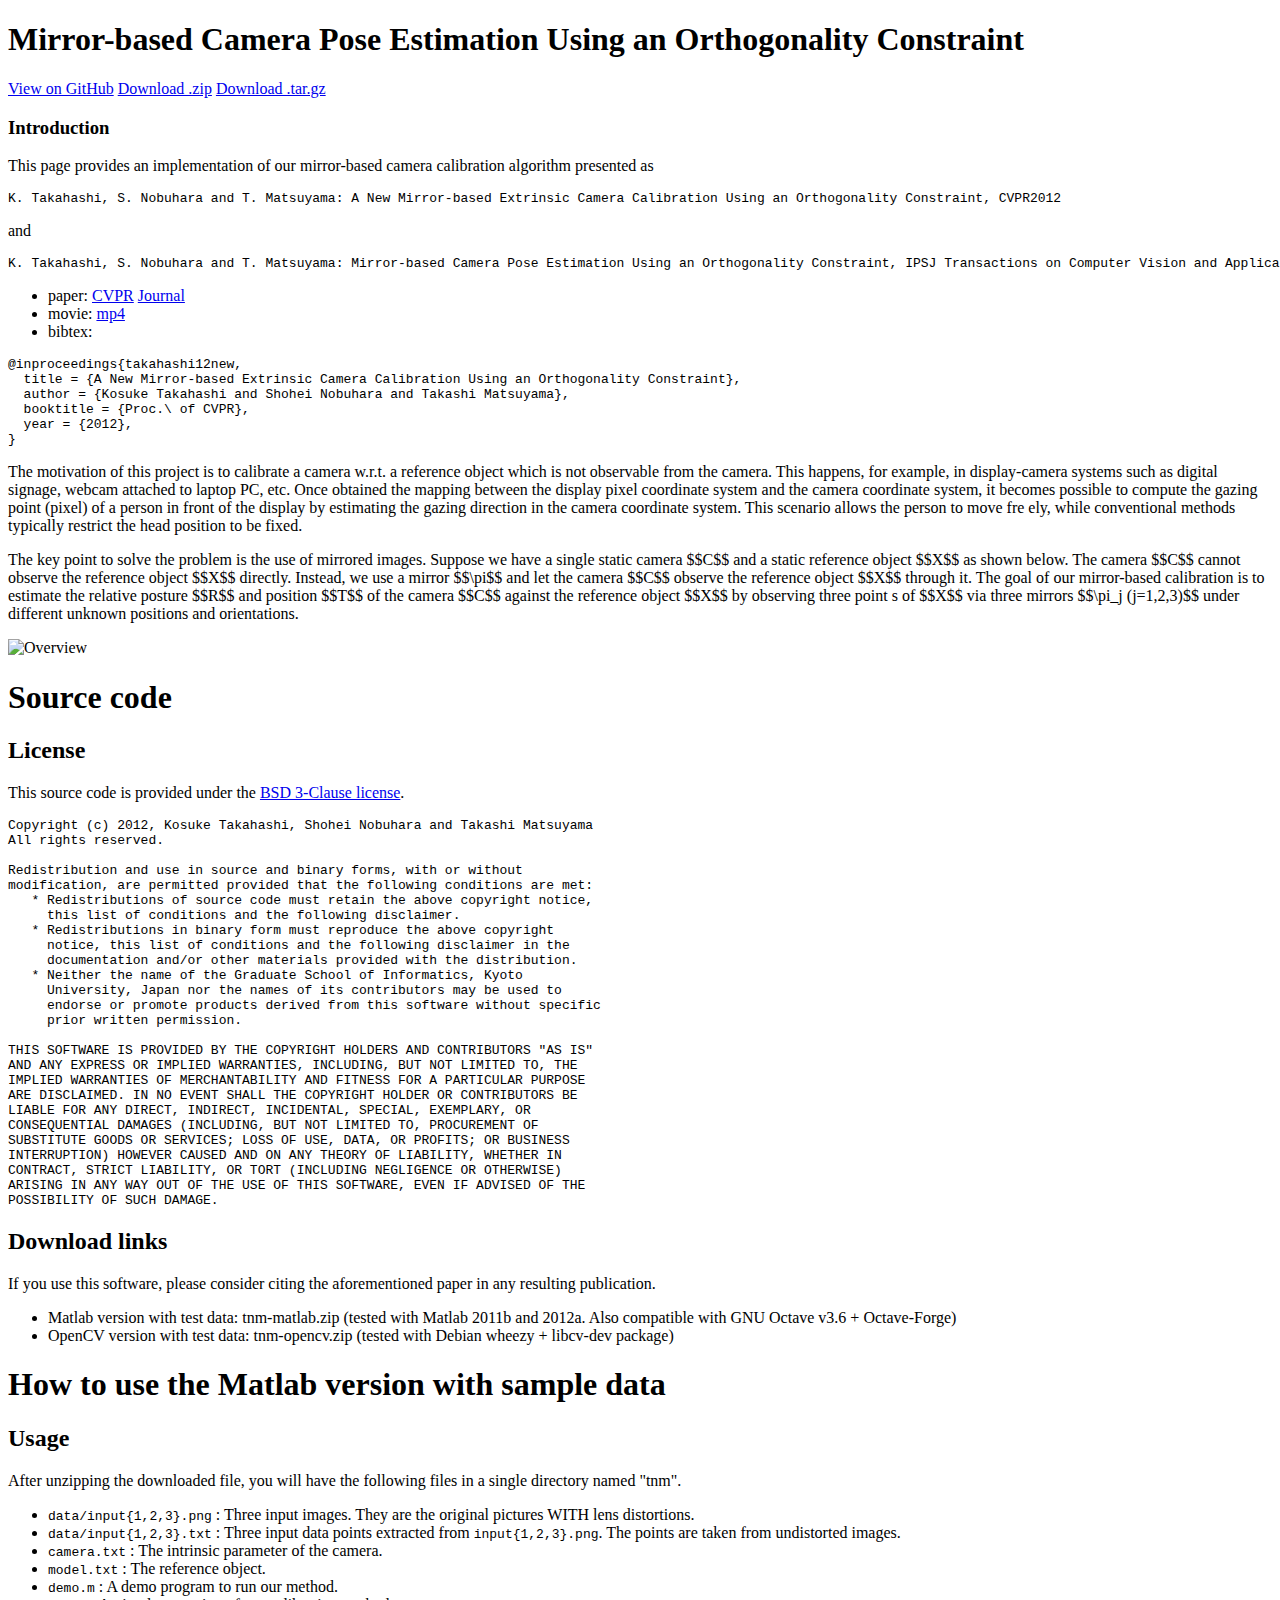
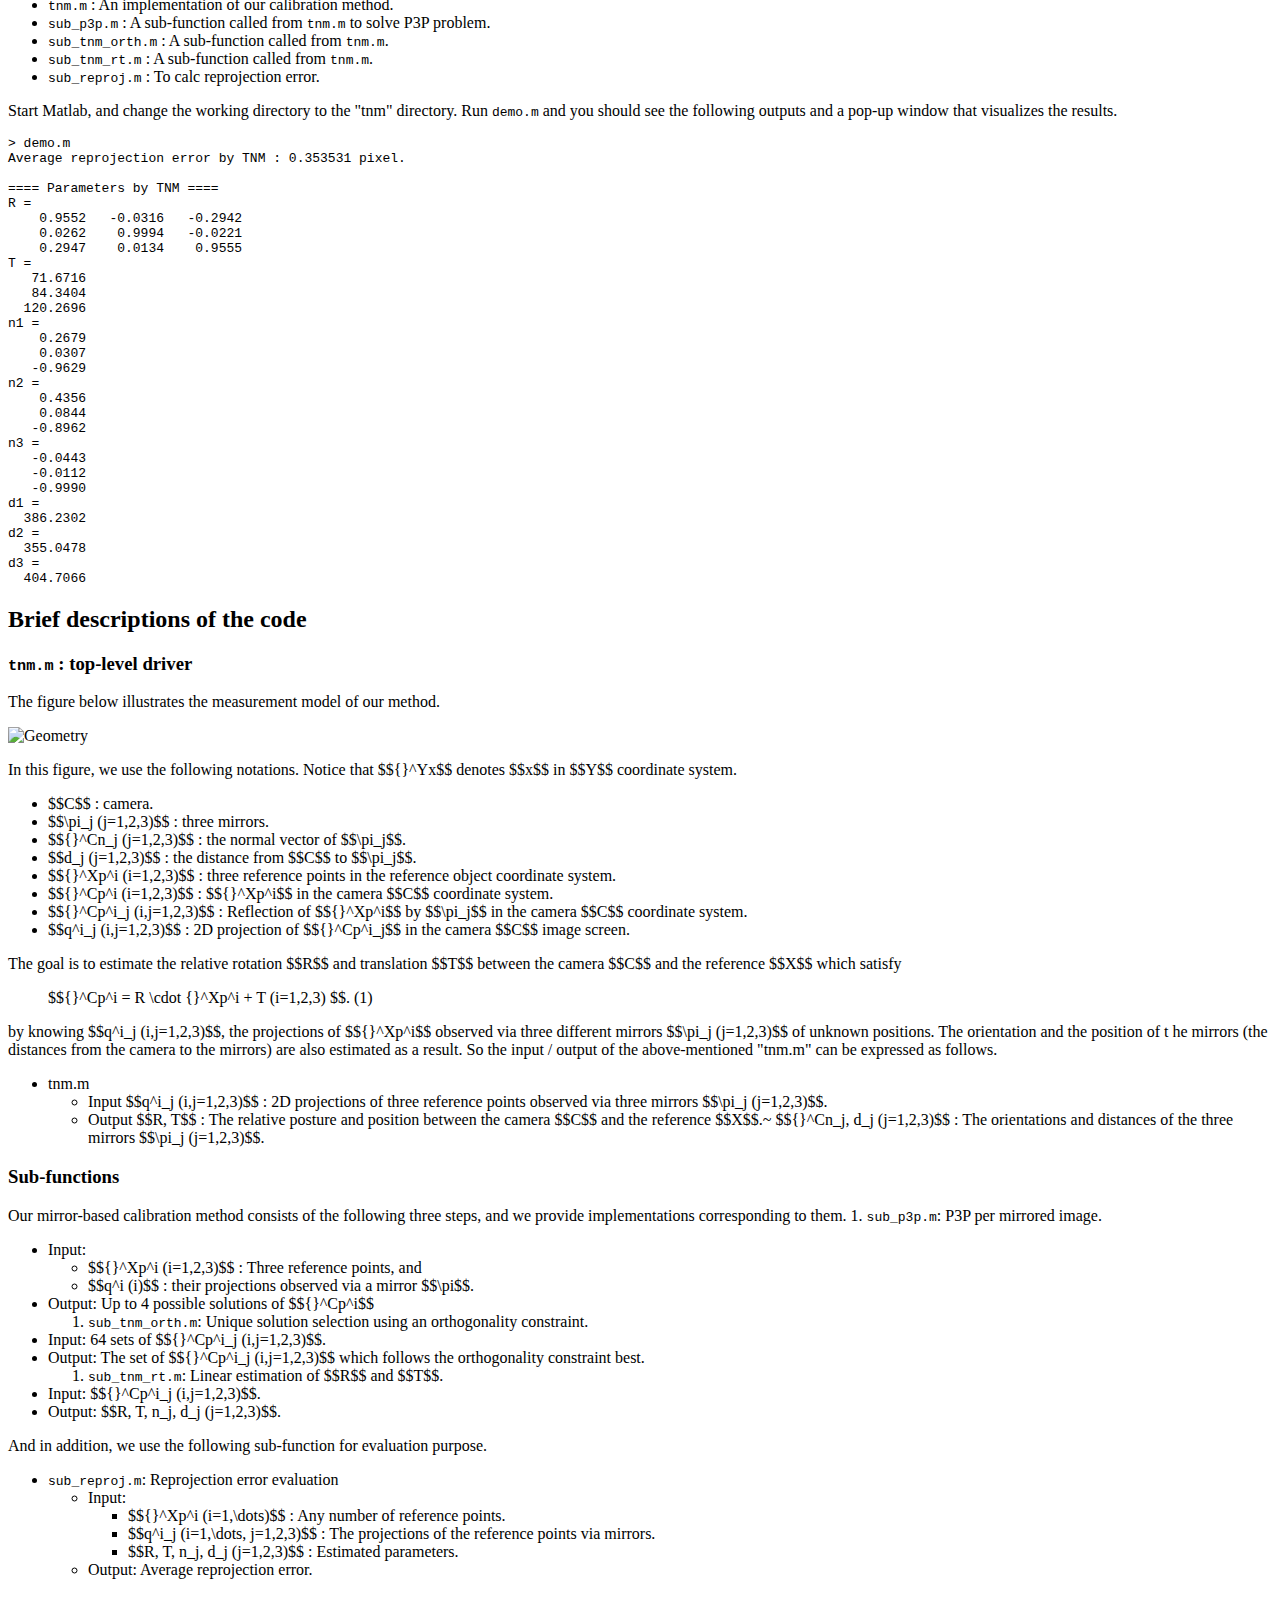
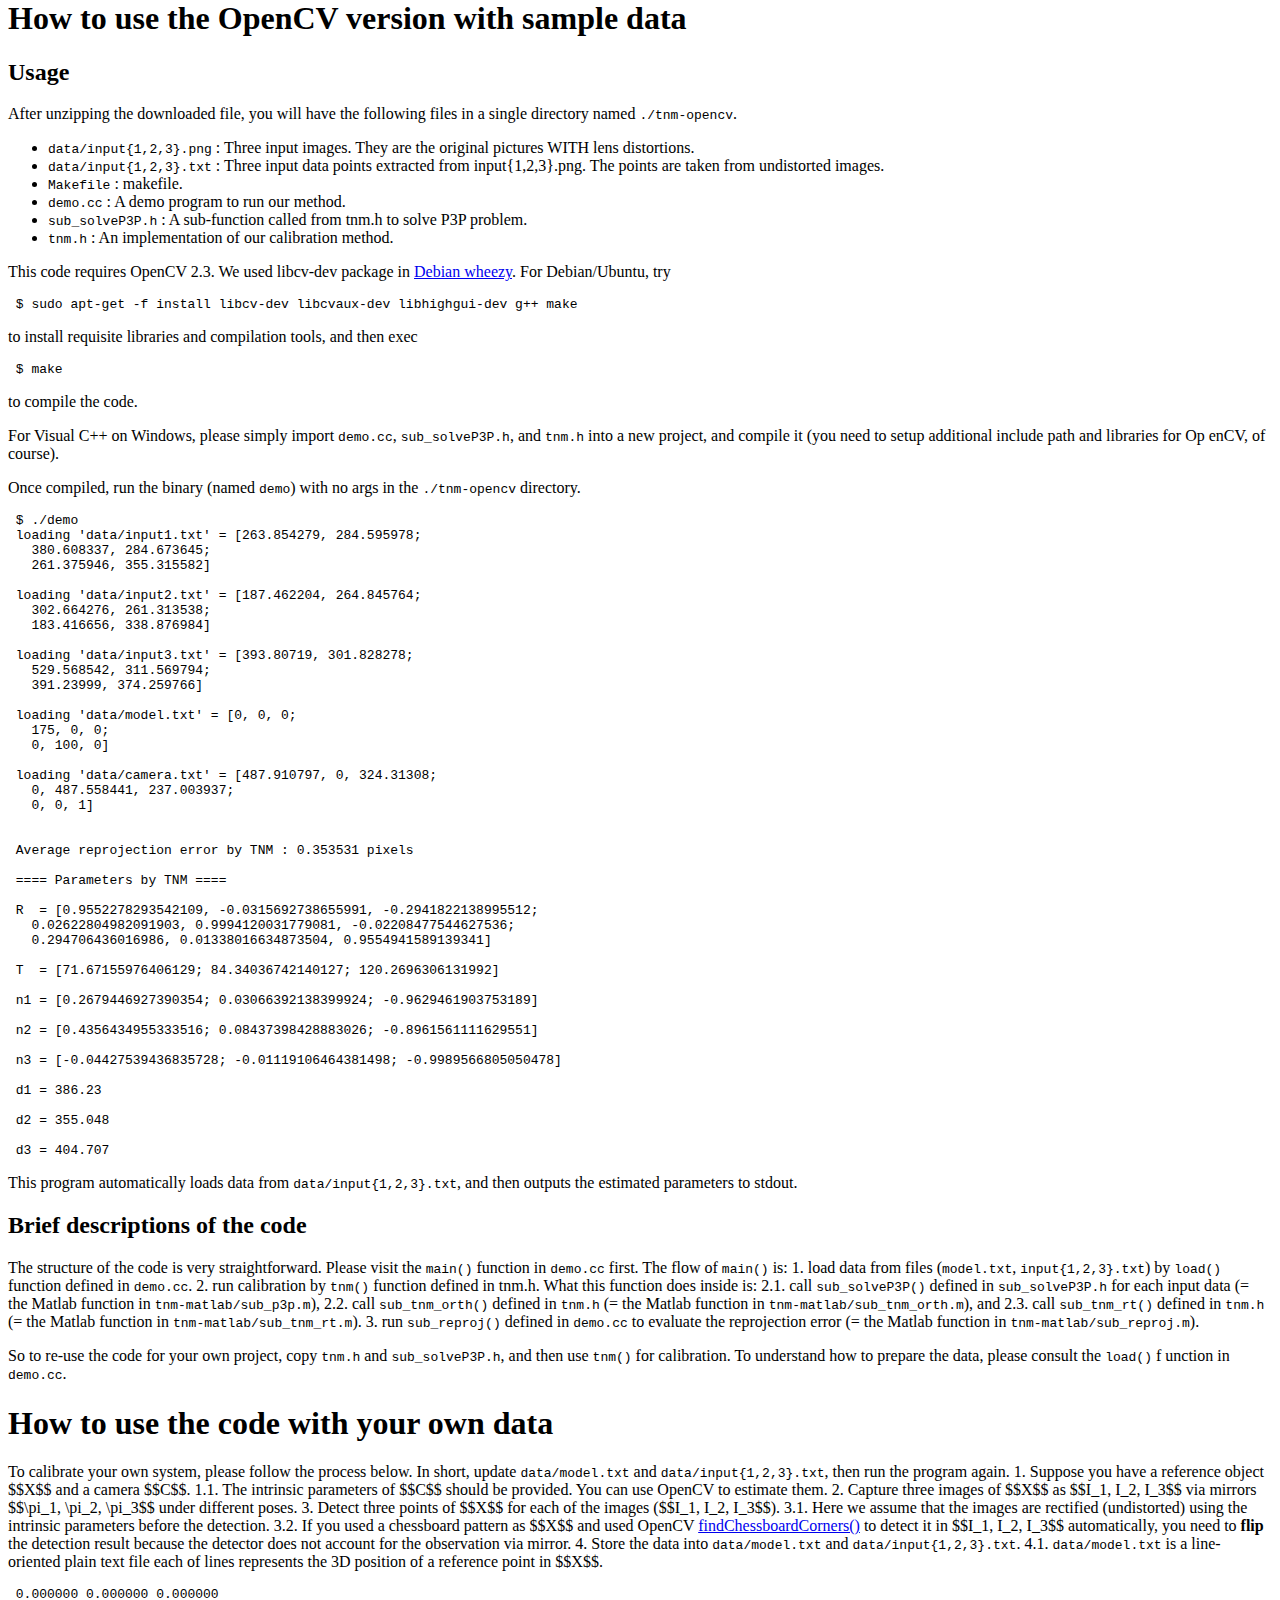
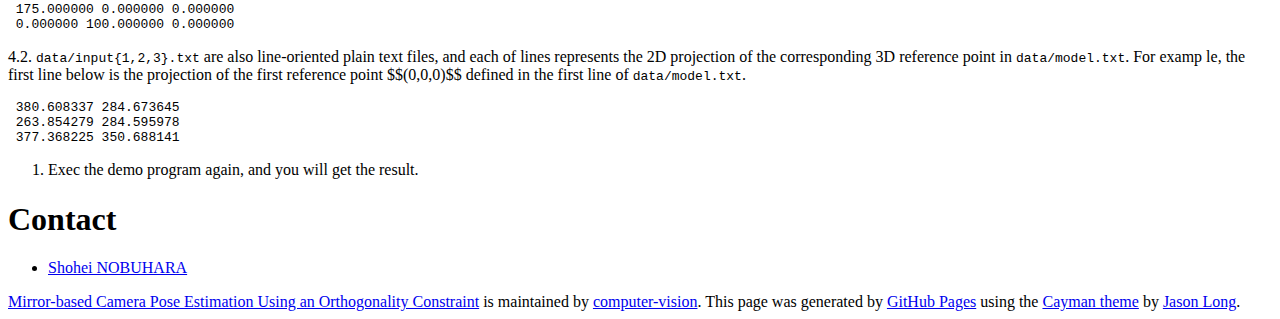
==== index.html @ dee712db "Create gh-pages branch via GitHub" ====
<!DOCTYPE html>
<html lang="en-us">
  <head>
    <meta charset="UTF-8">
    <title>Mirror-based Camera Pose Estimation Using an Orthogonality Constraint by computer-vision</title>
    <meta name="viewport" content="width=device-width, initial-scale=1">
    <link rel="stylesheet" type="text/css" href="stylesheets/normalize.css" media="screen">
    <link href='https://fonts.googleapis.com/css?family=Open+Sans:400,700' rel='stylesheet' type='text/css'>
    <link rel="stylesheet" type="text/css" href="stylesheets/stylesheet.css" media="screen">
    <link rel="stylesheet" type="text/css" href="stylesheets/github-light.css" media="screen">
  </head>
  <body>
    <section class="page-header">
      <h1 class="project-name">Mirror-based Camera Pose Estimation Using an Orthogonality Constraint</h1>
      <h2 class="project-tagline"></h2>
      <a href="https://github.com/computer-vision/takahashi2012cvpr" class="btn">View on GitHub</a>
      <a href="https://github.com/computer-vision/takahashi2012cvpr/zipball/master" class="btn">Download .zip</a>
      <a href="https://github.com/computer-vision/takahashi2012cvpr/tarball/master" class="btn">Download .tar.gz</a>
    </section>

    <section class="main-content">
      <h3>
<a id="introduction" class="anchor" href="#introduction" aria-hidden="true"><span aria-hidden="true" class="octicon octicon-link"></span></a>Introduction</h3>

<p>This page provides an implementation of our mirror-based camera calibration algorithm presented as</p>

<pre><code>K. Takahashi, S. Nobuhara and T. Matsuyama: A New Mirror-based Extrinsic Camera Calibration Using an Orthogonality Constraint, CVPR2012
</code></pre>

<p>and</p>

<pre><code>K. Takahashi, S. Nobuhara and T. Matsuyama: Mirror-based Camera Pose Estimation Using an Orthogonality Constraint, IPSJ Transactions on Computer Vision and Applications, Vol.8, pp.11--19, 2016
</code></pre>

<ul>
<li>paper: <a href="takahashi12new.pdf">CVPR</a> <a href="http://doi.org/10.2197/ipsjtcva.8.11">Journal</a>
</li>
<li>movie: <a href="takahashi12new.mp4">mp4</a>
</li>
<li>bibtex:</li>
</ul>

<pre><code>@inproceedings{takahashi12new,
  title = {A New Mirror-based Extrinsic Camera Calibration Using an Orthogonality Constraint},
  author = {Kosuke Takahashi and Shohei Nobuhara and Takashi Matsuyama},
  booktitle = {Proc.\ of CVPR},
  year = {2012},
}
</code></pre>

<p>The motivation of this project is to calibrate a camera w.r.t. a reference object which is not observable from the camera. This happens, for example, in display-camera systems such
as digital signage, webcam attached to laptop PC, etc. Once obtained the mapping between the display pixel coordinate system and the camera coordinate system, it becomes possible to
 compute the gazing point (pixel) of a person in front of the display by estimating the gazing direction in the camera coordinate system. This scenario allows the person to move fre
ely, while conventional methods typically restrict the head position to be fixed.</p>

<p>The key point to solve the problem is the use of mirrored images.
Suppose we have a single static camera $$C$$ and a static reference object $$X$$ as shown below.
The camera $$C$$ cannot observe the reference object $$X$$ directly.
Instead, we use a mirror $$\pi$$ and let the camera $$C$$ observe the reference object $$X$$ through it.
The goal of our mirror-based calibration is to estimate the relative posture $$R$$ and position $$T$$ of the camera $$C$$ against the reference object $$X$$ by observing three point
s of $$X$$ via three mirrors $$\pi_j (j=1,2,3)$$ under different unknown positions and orientations.</p>

<p><img src="overview.png" alt="Overview"></p>

<h1>
<a id="source-code" class="anchor" href="#source-code" aria-hidden="true"><span aria-hidden="true" class="octicon octicon-link"></span></a>Source code</h1>

<h2>
<a id="license" class="anchor" href="#license" aria-hidden="true"><span aria-hidden="true" class="octicon octicon-link"></span></a>License</h2>

<p>This source code is provided under the <a href="http://www.opensource.org/licenses/BSD-3-Clause">BSD 3-Clause license</a>.</p>

<pre><code>Copyright (c) 2012, Kosuke Takahashi, Shohei Nobuhara and Takashi Matsuyama
All rights reserved.

Redistribution and use in source and binary forms, with or without
modification, are permitted provided that the following conditions are met:
   * Redistributions of source code must retain the above copyright notice,
     this list of conditions and the following disclaimer.
   * Redistributions in binary form must reproduce the above copyright
     notice, this list of conditions and the following disclaimer in the
     documentation and/or other materials provided with the distribution.
   * Neither the name of the Graduate School of Informatics, Kyoto
     University, Japan nor the names of its contributors may be used to
     endorse or promote products derived from this software without specific
     prior written permission.

THIS SOFTWARE IS PROVIDED BY THE COPYRIGHT HOLDERS AND CONTRIBUTORS "AS IS"
AND ANY EXPRESS OR IMPLIED WARRANTIES, INCLUDING, BUT NOT LIMITED TO, THE
IMPLIED WARRANTIES OF MERCHANTABILITY AND FITNESS FOR A PARTICULAR PURPOSE
ARE DISCLAIMED. IN NO EVENT SHALL THE COPYRIGHT HOLDER OR CONTRIBUTORS BE
LIABLE FOR ANY DIRECT, INDIRECT, INCIDENTAL, SPECIAL, EXEMPLARY, OR
CONSEQUENTIAL DAMAGES (INCLUDING, BUT NOT LIMITED TO, PROCUREMENT OF
SUBSTITUTE GOODS OR SERVICES; LOSS OF USE, DATA, OR PROFITS; OR BUSINESS
INTERRUPTION) HOWEVER CAUSED AND ON ANY THEORY OF LIABILITY, WHETHER IN
CONTRACT, STRICT LIABILITY, OR TORT (INCLUDING NEGLIGENCE OR OTHERWISE)
ARISING IN ANY WAY OUT OF THE USE OF THIS SOFTWARE, EVEN IF ADVISED OF THE
POSSIBILITY OF SUCH DAMAGE.
</code></pre>

<h2>
<a id="download-links" class="anchor" href="#download-links" aria-hidden="true"><span aria-hidden="true" class="octicon octicon-link"></span></a>Download links</h2>

<p>If you use this software, please consider citing the aforementioned paper in any resulting publication.</p>

<ul>
<li>Matlab version with test data: tnm-matlab.zip (tested with Matlab 2011b and 2012a. Also compatible with GNU Octave v3.6 + Octave-Forge)</li>
<li>OpenCV version with test data: tnm-opencv.zip (tested with Debian wheezy + libcv-dev package)</li>
</ul>

<h1>
<a id="how-to-use-the-matlab-version-with-sample-data" class="anchor" href="#how-to-use-the-matlab-version-with-sample-data" aria-hidden="true"><span aria-hidden="true" class="octicon octicon-link"></span></a>How to use the Matlab version with sample data</h1>

<h2>
<a id="usage" class="anchor" href="#usage" aria-hidden="true"><span aria-hidden="true" class="octicon octicon-link"></span></a>Usage</h2>

<p>After unzipping the downloaded file, you will have the following files in a single directory named "tnm".</p>

<ul>
<li>
<code>data/input{1,2,3}.png</code> : Three input images. They are the original pictures WITH lens distortions.</li>
<li>
<code>data/input{1,2,3}.txt</code> : Three input data points extracted from <code>input{1,2,3}.png</code>. The points are taken from undistorted images.</li>
<li>
<code>camera.txt</code> : The intrinsic parameter of the camera.</li>
<li>
<code>model.txt</code> : The reference object.</li>
<li>
<code>demo.m</code> : A demo program to run our method.</li>
<li>
<code>tnm.m</code> : An implementation of our calibration method.</li>
<li>
<code>sub_p3p.m</code> : A sub-function called from <code>tnm.m</code> to solve P3P problem.</li>
<li>
<code>sub_tnm_orth.m</code> : A sub-function called from <code>tnm.m</code>.</li>
<li>
<code>sub_tnm_rt.m</code> : A sub-function called from <code>tnm.m</code>.</li>
<li>
<code>sub_reproj.m</code> : To calc reprojection error.</li>
</ul>

<p>Start Matlab, and change the working directory to the "tnm" directory. Run <code>demo.m</code> and you should see the following outputs and a pop-up window that visualizes the results.</p>

<pre><code>&gt; demo.m
Average reprojection error by TNM : 0.353531 pixel.

==== Parameters by TNM ====
R =
    0.9552   -0.0316   -0.2942
    0.0262    0.9994   -0.0221
    0.2947    0.0134    0.9555
T =
   71.6716
   84.3404
  120.2696
n1 =
    0.2679
    0.0307
   -0.9629
n2 =
    0.4356
    0.0844
   -0.8962
n3 =
   -0.0443
   -0.0112
   -0.9990
d1 =
  386.2302
d2 =
  355.0478
d3 =
  404.7066
</code></pre>

<h2>
<a id="brief-descriptions-of-the-code" class="anchor" href="#brief-descriptions-of-the-code" aria-hidden="true"><span aria-hidden="true" class="octicon octicon-link"></span></a>Brief descriptions of the code</h2>

<h3>
<a id="tnmm--top-level-driver" class="anchor" href="#tnmm--top-level-driver" aria-hidden="true"><span aria-hidden="true" class="octicon octicon-link"></span></a><code>tnm.m</code> : top-level driver</h3>

<p>The figure below illustrates the measurement model of our method.</p>

<p><img src="geometry.gif" alt="Geometry"></p>

<p>In this figure, we use the following notations. Notice that $${}^Yx$$ denotes $$x$$ in $$Y$$ coordinate system.</p>

<ul>
<li>$$C$$ : camera.</li>
<li>$$\pi_j (j=1,2,3)$$ : three mirrors.</li>
<li>$${}^Cn_j (j=1,2,3)$$ : the normal vector of $$\pi_j$$.</li>
<li>$$d_j (j=1,2,3)$$ : the distance from $$C$$ to $$\pi_j$$.</li>
<li>$${}^Xp^i (i=1,2,3)$$ : three reference points in the reference object coordinate system.</li>
<li>$${}^Cp^i (i=1,2,3)$$ : $${}^Xp^i$$ in the camera $$C$$ coordinate system.</li>
<li>$${}^Cp^i_j (i,j=1,2,3)$$ : Reflection of $${}^Xp^i$$ by $$\pi_j$$ in the camera $$C$$ coordinate system.</li>
<li>$$q^i_j (i,j=1,2,3)$$ : 2D projection of $${}^Cp^i_j$$ in the camera $$C$$ image screen.</li>
</ul>

<p>The goal is to estimate the relative rotation $$R$$ and translation $$T$$ between the camera $$C$$ and the reference $$X$$ which satisfy</p>

<blockquote>
<p>$${}^Cp^i = R \cdot {}^Xp^i + T (i=1,2,3) $$. (1)</p>
</blockquote>

<p>by knowing $$q^i_j (i,j=1,2,3)$$, the projections of $${}^Xp^i$$ observed via three different mirrors $$\pi_j (j=1,2,3)$$ of unknown positions. The orientation and the position of t
he mirrors (the distances from the camera to the mirrors) are also estimated as a result.
So the input / output of the above-mentioned "tnm.m" can be expressed as follows.</p>

<ul>
<li>tnm.m

<ul>
<li>Input $$q^i_j (i,j=1,2,3)$$ : 2D projections of three reference points observed via three mirrors $$\pi_j (j=1,2,3)$$.</li>
<li>Output $$R, T$$ : The relative posture and position between the camera $$C$$ and the reference $$X$$.~
$${}^Cn_j, d_j (j=1,2,3)$$ : The orientations and distances of the three mirrors $$\pi_j (j=1,2,3)$$.</li>
</ul>
</li>
</ul>

<h3>
<a id="sub-functions" class="anchor" href="#sub-functions" aria-hidden="true"><span aria-hidden="true" class="octicon octicon-link"></span></a>Sub-functions</h3>

<p>Our mirror-based calibration method consists of the following three steps, and we provide implementations corresponding to them.
1. <code>sub_p3p.m</code>: P3P per mirrored image.</p>

<ul>
<li>Input:

<ul>
<li>$${}^Xp^i (i=1,2,3)$$ : Three reference points, and</li>
<li>$$q^i (i)$$ : their projections observed via a mirror $$\pi$$.</li>
</ul>
</li>
<li>Output: Up to 4 possible solutions of $${}^Cp^i$$

<ol>
<li>
<code>sub_tnm_orth.m</code>: Unique solution selection using an orthogonality constraint.</li>
</ol>
</li>
<li>Input: 64 sets of $${}^Cp^i_j (i,j=1,2,3)$$.</li>
<li>Output: The set of $${}^Cp^i_j (i,j=1,2,3)$$ which follows the orthogonality constraint best.

<ol>
<li>
<code>sub_tnm_rt.m</code>: Linear estimation of $$R$$ and $$T$$.</li>
</ol>
</li>
<li>Input: $${}^Cp^i_j (i,j=1,2,3)$$.</li>
<li>Output: $$R, T, n_j, d_j (j=1,2,3)$$.</li>
</ul>

<p>And in addition, we use the following sub-function for evaluation purpose.</p>

<ul>
<li>
<code>sub_reproj.m</code>: Reprojection error evaluation

<ul>
<li>Input:

<ul>
<li>$${}^Xp^i (i=1,\dots)$$ : Any number of reference points.</li>
<li>$$q^i_j (i=1,\dots, j=1,2,3)$$ : The projections of the reference points via mirrors.</li>
<li>$$R, T, n_j, d_j (j=1,2,3)$$ : Estimated parameters.</li>
</ul>
</li>
<li>Output: Average reprojection error.</li>
</ul>
</li>
</ul>

<h1>
<a id="how-to-use-the-opencv-version-with-sample-data" class="anchor" href="#how-to-use-the-opencv-version-with-sample-data" aria-hidden="true"><span aria-hidden="true" class="octicon octicon-link"></span></a>How to use the OpenCV version with sample data</h1>

<h2>
<a id="usage-1" class="anchor" href="#usage-1" aria-hidden="true"><span aria-hidden="true" class="octicon octicon-link"></span></a>Usage</h2>

<p>After unzipping the downloaded file, you will have the following files in a single directory named <code>./tnm-opencv</code>.</p>

<ul>
<li>
<code>data/input{1,2,3}.png</code> : Three input images. They are the original pictures WITH lens distortions.</li>
<li>
<code>data/input{1,2,3}.txt</code> : Three input data points extracted from input{1,2,3}.png. The points are taken from undistorted images.</li>
<li>
<code>Makefile</code> : makefile.</li>
<li>
<code>demo.cc</code> : A demo program to run our method.</li>
<li>
<code>sub_solveP3P.h</code> : A sub-function called from tnm.h to solve P3P problem.</li>
<li>
<code>tnm.h</code> : An implementation of our calibration method.</li>
</ul>

<p>This code requires OpenCV 2.3. We used libcv-dev package in <a href="http://packages.debian.org/en/wheezy/libcv-dev">Debian wheezy</a>. For Debian/Ubuntu, try</p>

<pre><code> $ sudo apt-get -f install libcv-dev libcvaux-dev libhighgui-dev g++ make
</code></pre>

<p>to install requisite libraries and compilation tools, and then exec</p>

<pre><code> $ make
</code></pre>

<p>to compile the code.</p>

<p>For Visual C++ on Windows, please simply import <code>demo.cc</code>, <code>sub_solveP3P.h</code>, and <code>tnm.h</code> into a new project, and compile it (you need to setup additional include path and libraries for Op
enCV, of course).</p>

<p>Once compiled, run the binary (named <code>demo</code>) with no args in the <code>./tnm-opencv</code> directory.</p>

<pre><code> $ ./demo
 loading 'data/input1.txt' = [263.854279, 284.595978;
   380.608337, 284.673645;
   261.375946, 355.315582]

 loading 'data/input2.txt' = [187.462204, 264.845764;
   302.664276, 261.313538;
   183.416656, 338.876984]

 loading 'data/input3.txt' = [393.80719, 301.828278;
   529.568542, 311.569794;
   391.23999, 374.259766]

 loading 'data/model.txt' = [0, 0, 0;
   175, 0, 0;
   0, 100, 0]

 loading 'data/camera.txt' = [487.910797, 0, 324.31308;
   0, 487.558441, 237.003937;
   0, 0, 1]


 Average reprojection error by TNM : 0.353531 pixels

 ==== Parameters by TNM ====

 R  = [0.9552278293542109, -0.0315692738655991, -0.2941822138995512;
   0.02622804982091903, 0.9994120031779081, -0.02208477544627536;
   0.294706436016986, 0.01338016634873504, 0.9554941589139341]

 T  = [71.67155976406129; 84.34036742140127; 120.2696306131992]

 n1 = [0.2679446927390354; 0.03066392138399924; -0.9629461903753189]

 n2 = [0.4356434955333516; 0.08437398428883026; -0.8961561111629551]

 n3 = [-0.04427539436835728; -0.01119106464381498; -0.9989566805050478]

 d1 = 386.23

 d2 = 355.048

 d3 = 404.707
</code></pre>

<p>This program automatically loads data from <code>data/input{1,2,3}.txt</code>, and then outputs the estimated parameters to stdout.</p>

<h2>
<a id="brief-descriptions-of-the-code-1" class="anchor" href="#brief-descriptions-of-the-code-1" aria-hidden="true"><span aria-hidden="true" class="octicon octicon-link"></span></a>Brief descriptions of the code</h2>

<p>The structure of the code is very straightforward. Please visit the <code>main()</code> function in <code>demo.cc</code> first. The flow of <code>main()</code> is:
1. load data from files (<code>model.txt</code>, <code>input{1,2,3}.txt</code>) by <code>load()</code> function defined in <code>demo.cc</code>.
2. run calibration by <code>tnm()</code> function defined in tnm.h. What this function does inside is:
2.1. call <code>sub_solveP3P()</code> defined in <code>sub_solveP3P.h</code> for each input data (= the Matlab function in <code>tnm-matlab/sub_p3p.m</code>),
2.2. call <code>sub_tnm_orth()</code> defined in <code>tnm.h</code> (= the Matlab function in <code>tnm-matlab/sub_tnm_orth.m</code>), and
2.3. call <code>sub_tnm_rt()</code> defined in <code>tnm.h</code> (= the Matlab function in <code>tnm-matlab/sub_tnm_rt.m</code>).
3. run <code>sub_reproj()</code> defined in <code>demo.cc</code> to evaluate the reprojection error (= the Matlab function in <code>tnm-matlab/sub_reproj.m</code>).</p>

<p>So to re-use the code for your own project, copy <code>tnm.h</code> and <code>sub_solveP3P.h</code>, and then use <code>tnm()</code> for calibration. To understand how to prepare the data, please consult the <code>load()</code> f
unction in <code>demo.cc</code>.</p>

<h1>
<a id="how-to-use-the-code-with-your-own-data" class="anchor" href="#how-to-use-the-code-with-your-own-data" aria-hidden="true"><span aria-hidden="true" class="octicon octicon-link"></span></a>How to use the code with your own data</h1>

<p>To calibrate your own system, please follow the process below. In short, update <code>data/model.txt</code> and <code>data/input{1,2,3}.txt</code>, then run the program again.
1. Suppose you have a reference object $$X$$ and a camera $$C$$.
1.1. The intrinsic parameters of $$C$$ should be provided. You can use OpenCV to estimate them.
2. Capture three images of $$X$$ as $$I_1, I_2, I_3$$ via mirrors $$\pi_1, \pi_2, \pi_3$$ under different poses.
3. Detect three points of $$X$$ for each of the images ($$I_1, I_2, I_3$$).
3.1. Here we assume that the images are rectified (undistorted) using the intrinsic parameters before the detection.
3.2. If you used a chessboard pattern as $$X$$ and used OpenCV <a href="http://docs.opencv.org/modules/calib3d/doc/camera_calibration_and_3d_reconstruction.html#findch%0Aessboardcorners">findChessboardCorners()</a> to detect it in $$I_1, I_2, I_3$$ automatically, you need to <strong>flip</strong> the detection result because the detector does not account for the observation via mirror.
4. Store the data into <code>data/model.txt</code> and <code>data/input{1,2,3}.txt</code>.
4.1. <code>data/model.txt</code> is a line-oriented plain text file each of lines represents the 3D position of a reference point in $$X$$.</p>

<pre><code> 0.000000 0.000000 0.000000
 175.000000 0.000000 0.000000
 0.000000 100.000000 0.000000
</code></pre>

<p>4.2. <code>data/input{1,2,3}.txt</code> are also line-oriented plain text files, and each of lines represents the 2D projection of the corresponding 3D reference point in <code>data/model.txt</code>. For examp
le, the first line below is the projection of the first reference point $$(0,0,0)$$ defined in the first line of <code>data/model.txt</code>.</p>

<pre><code> 380.608337 284.673645
 263.854279 284.595978
 377.368225 350.688141
</code></pre>

<ol>
<li>Exec the demo program again, and you will get the result.</li>
</ol>

<h1>
<a id="contact" class="anchor" href="#contact" aria-hidden="true"><span aria-hidden="true" class="octicon octicon-link"></span></a>Contact</h1>

<ul>
<li><a href="http://vision.kuee.kyoto-u.ac.jp/%7Enob/">Shohei NOBUHARA</a></li>
</ul>

      <footer class="site-footer">
        <span class="site-footer-owner"><a href="https://github.com/computer-vision/takahashi2012cvpr">Mirror-based Camera Pose Estimation Using an Orthogonality Constraint</a> is maintained by <a href="https://github.com/computer-vision">computer-vision</a>.</span>

        <span class="site-footer-credits">This page was generated by <a href="https://pages.github.com">GitHub Pages</a> using the <a href="https://github.com/jasonlong/cayman-theme">Cayman theme</a> by <a href="https://twitter.com/jasonlong">Jason Long</a>.</span>
      </footer>

    </section>

  
  </body>
</html>
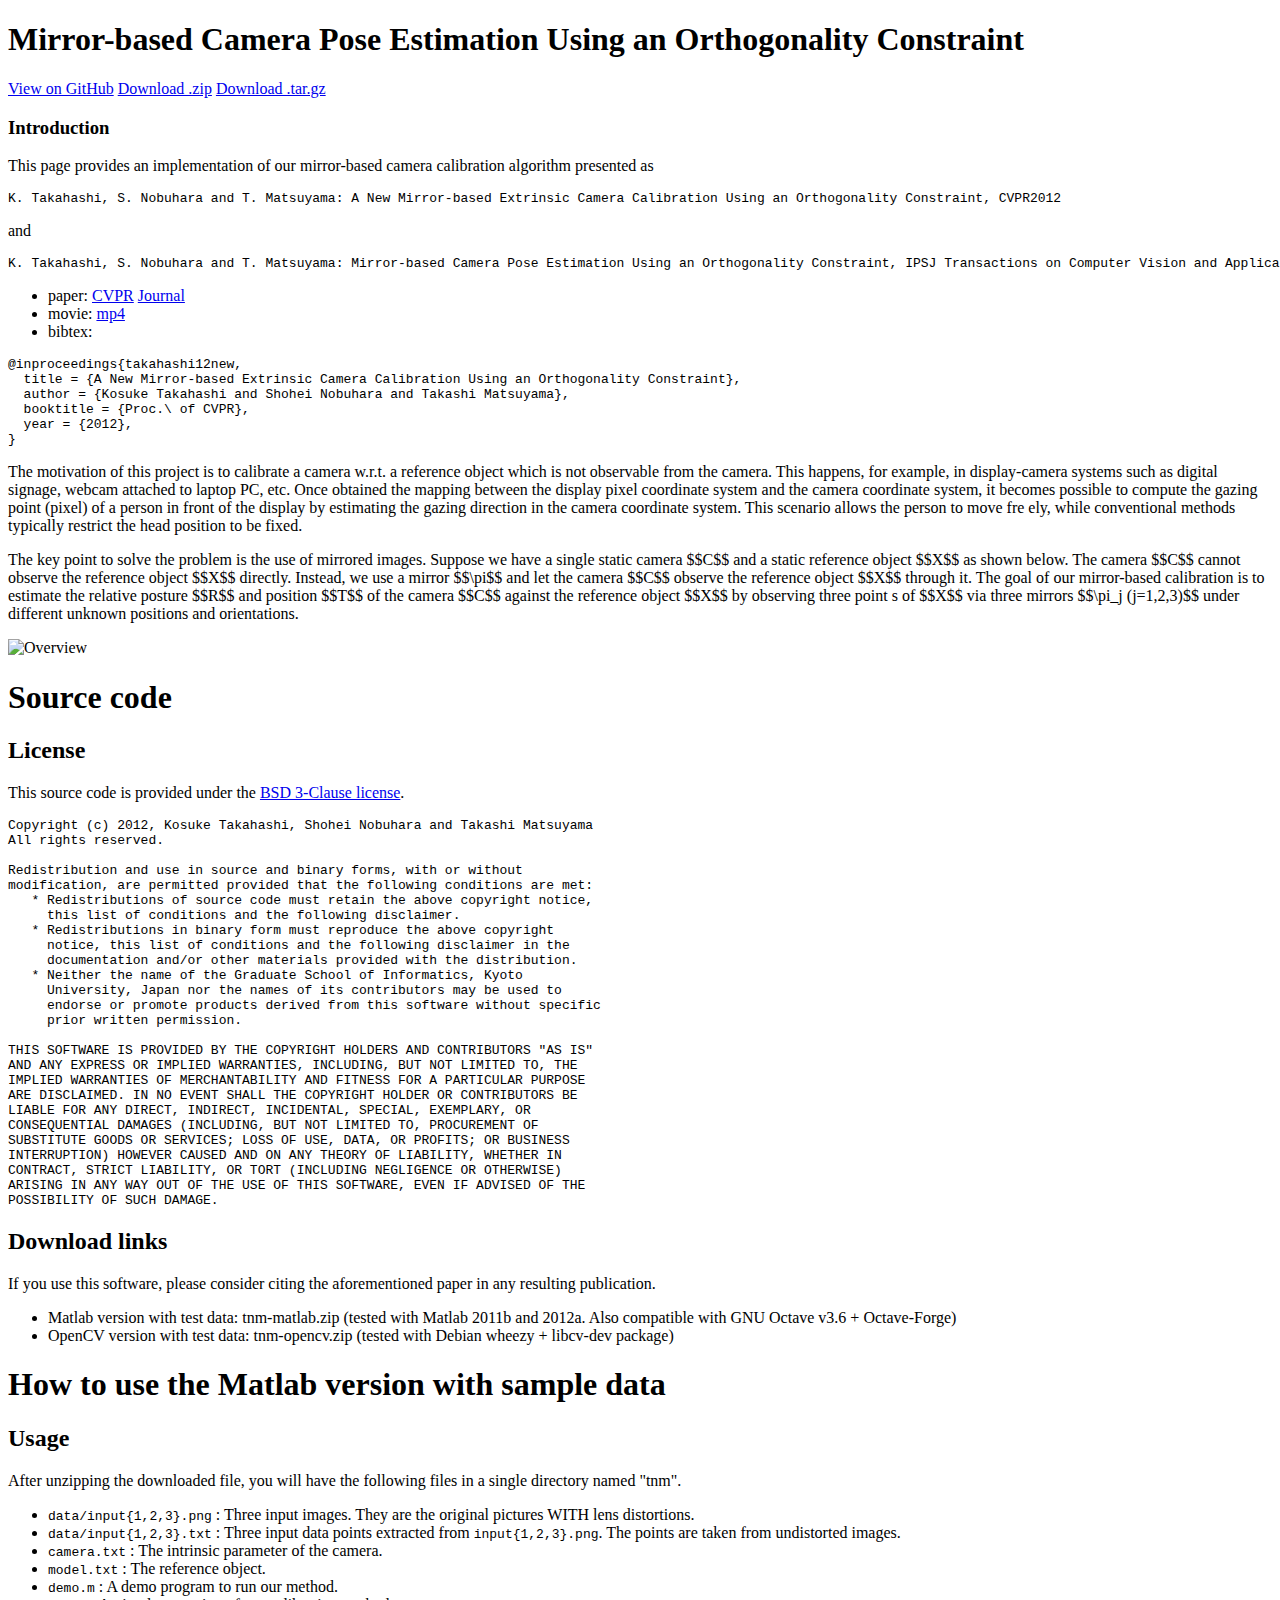
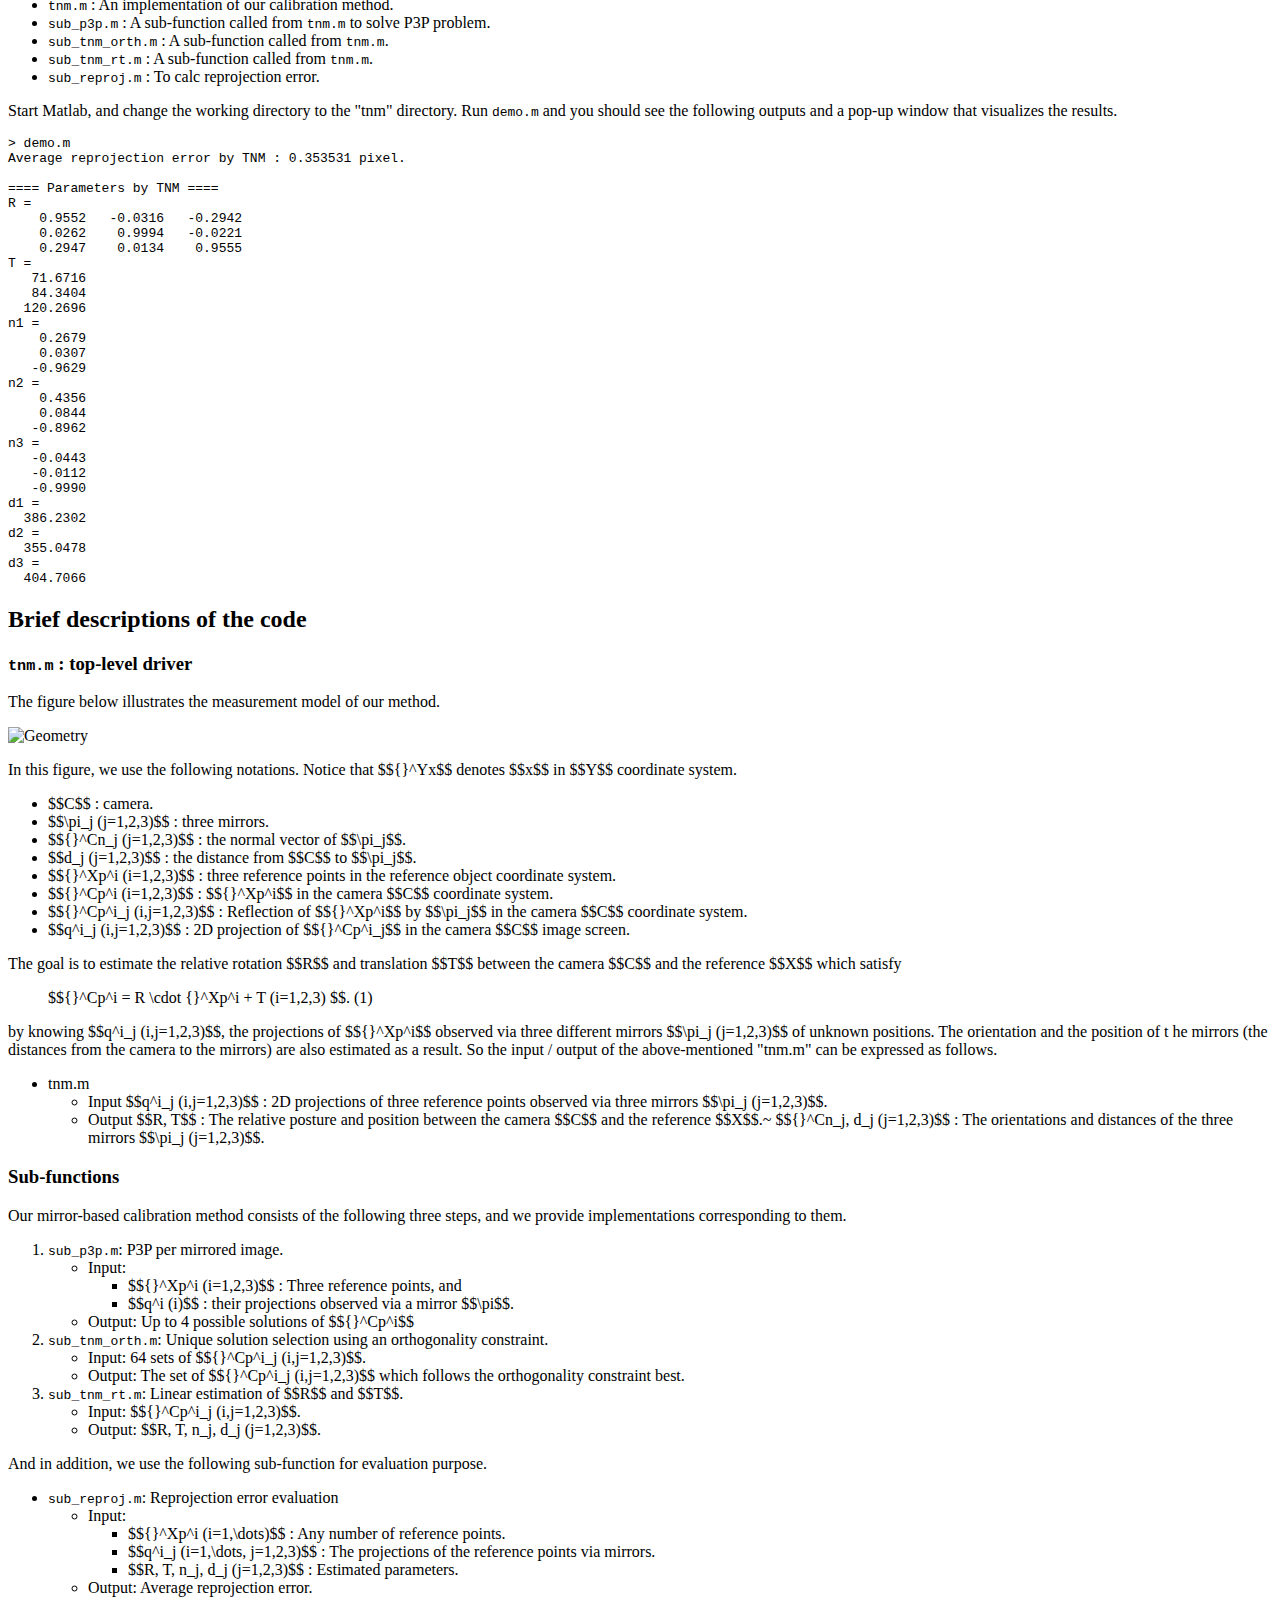
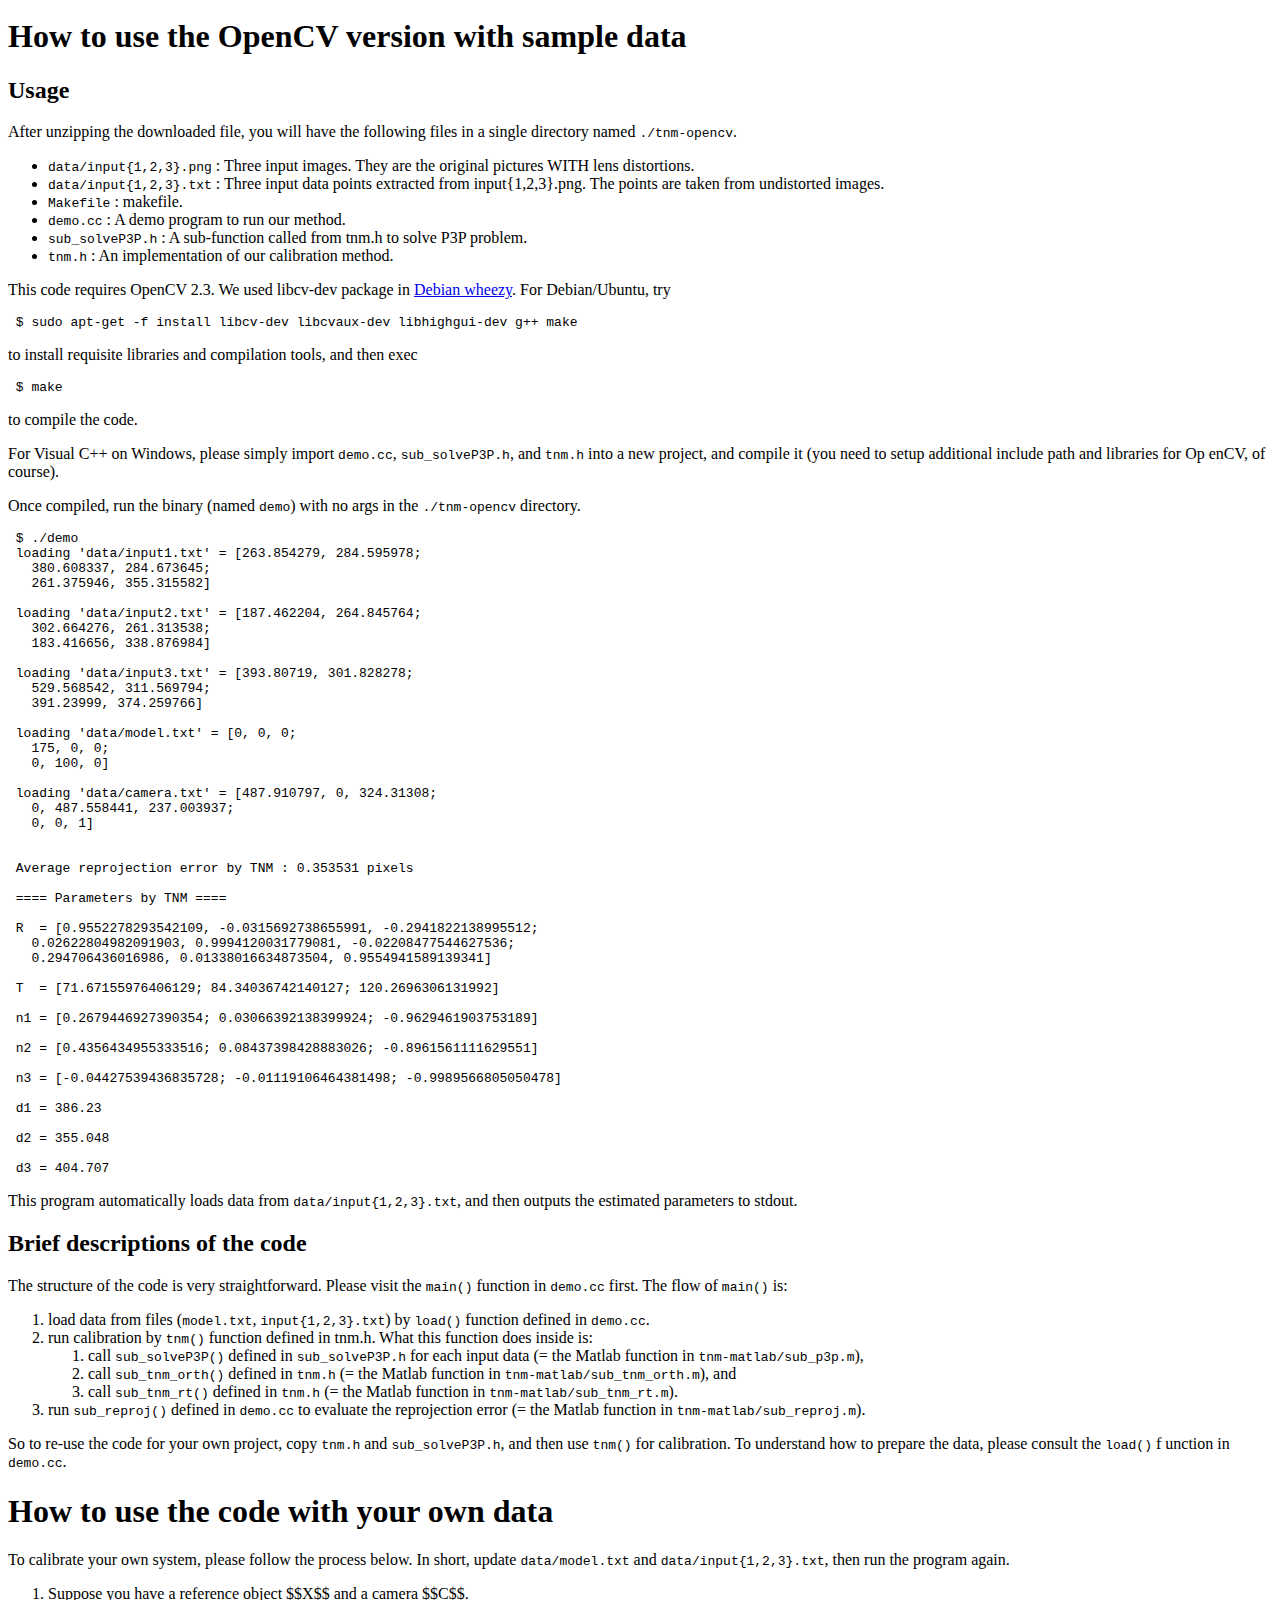
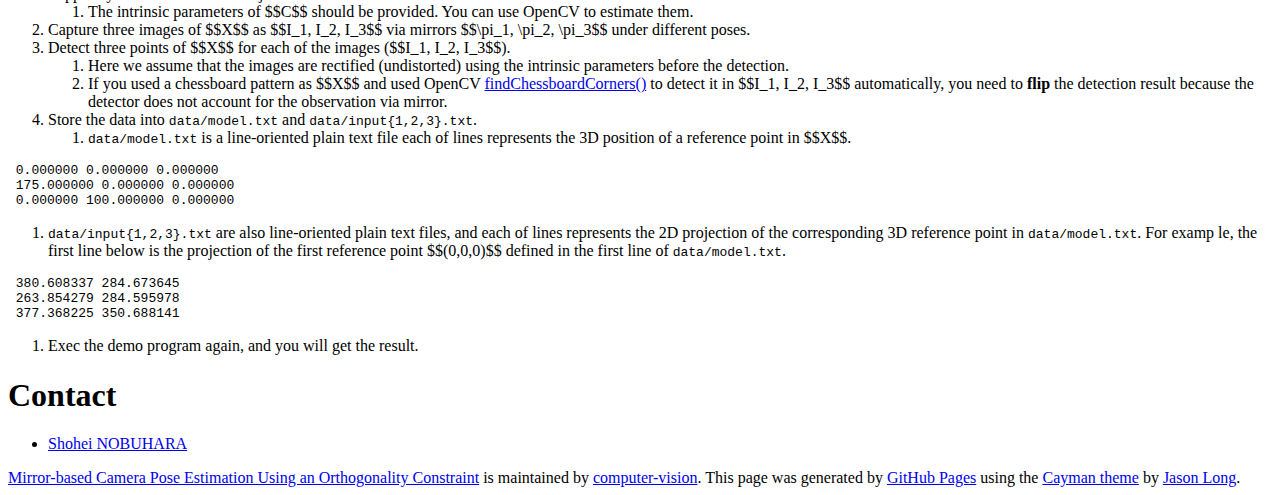
==== commit 2f471177: "Create gh-pages branch via GitHub" ====
--- a/index.html
+++ b/index.html
@@ -220,8 +220,11 @@
 <h3>
 <a id="sub-functions" class="anchor" href="#sub-functions" aria-hidden="true"><span aria-hidden="true" class="octicon octicon-link"></span></a>Sub-functions</h3>
 
-<p>Our mirror-based calibration method consists of the following three steps, and we provide implementations corresponding to them.
-1. <code>sub_p3p.m</code>: P3P per mirrored image.</p>
+<p>Our mirror-based calibration method consists of the following three steps, and we provide implementations corresponding to them.</p>
+
+<ol>
+<li>
+<code>sub_p3p.m</code>: P3P per mirrored image.
 
 <ul>
 <li>Input:
@@ -231,24 +234,26 @@
 <li>$$q^i (i)$$ : their projections observed via a mirror $$\pi$$.</li>
 </ul>
 </li>
-<li>Output: Up to 4 possible solutions of $${}^Cp^i$$
-
-<ol>
-<li>
-<code>sub_tnm_orth.m</code>: Unique solution selection using an orthogonality constraint.</li>
-</ol>
-</li>
+<li>Output: Up to 4 possible solutions of $${}^Cp^i$$</li>
+</ul>
+</li>
+<li>
+<code>sub_tnm_orth.m</code>: Unique solution selection using an orthogonality constraint.
+
+<ul>
 <li>Input: 64 sets of $${}^Cp^i_j (i,j=1,2,3)$$.</li>
-<li>Output: The set of $${}^Cp^i_j (i,j=1,2,3)$$ which follows the orthogonality constraint best.
-
-<ol>
-<li>
-<code>sub_tnm_rt.m</code>: Linear estimation of $$R$$ and $$T$$.</li>
-</ol>
-</li>
+<li>Output: The set of $${}^Cp^i_j (i,j=1,2,3)$$ which follows the orthogonality constraint best.</li>
+</ul>
+</li>
+<li>
+<code>sub_tnm_rt.m</code>: Linear estimation of $$R$$ and $$T$$.
+
+<ul>
 <li>Input: $${}^Cp^i_j (i,j=1,2,3)$$.</li>
 <li>Output: $$R, T, n_j, d_j (j=1,2,3)$$.</li>
 </ul>
+</li>
+</ol>
 
 <p>And in addition, we use the following sub-function for evaluation purpose.</p>
 
@@ -360,13 +365,20 @@
 <h2>
 <a id="brief-descriptions-of-the-code-1" class="anchor" href="#brief-descriptions-of-the-code-1" aria-hidden="true"><span aria-hidden="true" class="octicon octicon-link"></span></a>Brief descriptions of the code</h2>
 
-<p>The structure of the code is very straightforward. Please visit the <code>main()</code> function in <code>demo.cc</code> first. The flow of <code>main()</code> is:
-1. load data from files (<code>model.txt</code>, <code>input{1,2,3}.txt</code>) by <code>load()</code> function defined in <code>demo.cc</code>.
-2. run calibration by <code>tnm()</code> function defined in tnm.h. What this function does inside is:
-2.1. call <code>sub_solveP3P()</code> defined in <code>sub_solveP3P.h</code> for each input data (= the Matlab function in <code>tnm-matlab/sub_p3p.m</code>),
-2.2. call <code>sub_tnm_orth()</code> defined in <code>tnm.h</code> (= the Matlab function in <code>tnm-matlab/sub_tnm_orth.m</code>), and
-2.3. call <code>sub_tnm_rt()</code> defined in <code>tnm.h</code> (= the Matlab function in <code>tnm-matlab/sub_tnm_rt.m</code>).
-3. run <code>sub_reproj()</code> defined in <code>demo.cc</code> to evaluate the reprojection error (= the Matlab function in <code>tnm-matlab/sub_reproj.m</code>).</p>
+<p>The structure of the code is very straightforward. Please visit the <code>main()</code> function in <code>demo.cc</code> first. The flow of <code>main()</code> is:</p>
+
+<ol>
+<li>load data from files (<code>model.txt</code>, <code>input{1,2,3}.txt</code>) by <code>load()</code> function defined in <code>demo.cc</code>.</li>
+<li>run calibration by <code>tnm()</code> function defined in tnm.h. What this function does inside is:
+
+<ol>
+<li>call <code>sub_solveP3P()</code> defined in <code>sub_solveP3P.h</code> for each input data (= the Matlab function in <code>tnm-matlab/sub_p3p.m</code>),</li>
+<li>call <code>sub_tnm_orth()</code> defined in <code>tnm.h</code> (= the Matlab function in <code>tnm-matlab/sub_tnm_orth.m</code>), and</li>
+<li>call <code>sub_tnm_rt()</code> defined in <code>tnm.h</code> (= the Matlab function in <code>tnm-matlab/sub_tnm_rt.m</code>).</li>
+</ol>
+</li>
+<li>run <code>sub_reproj()</code> defined in <code>demo.cc</code> to evaluate the reprojection error (= the Matlab function in <code>tnm-matlab/sub_reproj.m</code>).</li>
+</ol>
 
 <p>So to re-use the code for your own project, copy <code>tnm.h</code> and <code>sub_solveP3P.h</code>, and then use <code>tnm()</code> for calibration. To understand how to prepare the data, please consult the <code>load()</code> f
 unction in <code>demo.cc</code>.</p>
@@ -374,23 +386,42 @@
 <h1>
 <a id="how-to-use-the-code-with-your-own-data" class="anchor" href="#how-to-use-the-code-with-your-own-data" aria-hidden="true"><span aria-hidden="true" class="octicon octicon-link"></span></a>How to use the code with your own data</h1>
 
-<p>To calibrate your own system, please follow the process below. In short, update <code>data/model.txt</code> and <code>data/input{1,2,3}.txt</code>, then run the program again.
-1. Suppose you have a reference object $$X$$ and a camera $$C$$.
-1.1. The intrinsic parameters of $$C$$ should be provided. You can use OpenCV to estimate them.
-2. Capture three images of $$X$$ as $$I_1, I_2, I_3$$ via mirrors $$\pi_1, \pi_2, \pi_3$$ under different poses.
-3. Detect three points of $$X$$ for each of the images ($$I_1, I_2, I_3$$).
-3.1. Here we assume that the images are rectified (undistorted) using the intrinsic parameters before the detection.
-3.2. If you used a chessboard pattern as $$X$$ and used OpenCV <a href="http://docs.opencv.org/modules/calib3d/doc/camera_calibration_and_3d_reconstruction.html#findch%0Aessboardcorners">findChessboardCorners()</a> to detect it in $$I_1, I_2, I_3$$ automatically, you need to <strong>flip</strong> the detection result because the detector does not account for the observation via mirror.
-4. Store the data into <code>data/model.txt</code> and <code>data/input{1,2,3}.txt</code>.
-4.1. <code>data/model.txt</code> is a line-oriented plain text file each of lines represents the 3D position of a reference point in $$X$$.</p>
+<p>To calibrate your own system, please follow the process below. In short, update <code>data/model.txt</code> and <code>data/input{1,2,3}.txt</code>, then run the program again.</p>
+
+<ol>
+<li>Suppose you have a reference object $$X$$ and a camera $$C$$.
+
+<ol>
+<li>The intrinsic parameters of $$C$$ should be provided. You can use OpenCV to estimate them.</li>
+</ol>
+</li>
+<li>Capture three images of $$X$$ as $$I_1, I_2, I_3$$ via mirrors $$\pi_1, \pi_2, \pi_3$$ under different poses.</li>
+<li>Detect three points of $$X$$ for each of the images ($$I_1, I_2, I_3$$).
+
+<ol>
+<li>Here we assume that the images are rectified (undistorted) using the intrinsic parameters before the detection.</li>
+<li>If you used a chessboard pattern as $$X$$ and used OpenCV <a href="http://docs.opencv.org/modules/calib3d/doc/camera_calibration_and_3d_reconstruction.html#findch%0Aessboardcorners">findChessboardCorners()</a> to detect it in $$I_1, I_2, I_3$$ automatically, you need to <strong>flip</strong> the detection result because the detector does not account for the observation via mirror.</li>
+</ol>
+</li>
+<li>Store the data into <code>data/model.txt</code> and <code>data/input{1,2,3}.txt</code>.
+
+<ol>
+<li>
+<code>data/model.txt</code> is a line-oriented plain text file each of lines represents the 3D position of a reference point in $$X$$.</li>
+</ol>
+</li>
+</ol>
 
 <pre><code> 0.000000 0.000000 0.000000
  175.000000 0.000000 0.000000
  0.000000 100.000000 0.000000
 </code></pre>
 
-<p>4.2. <code>data/input{1,2,3}.txt</code> are also line-oriented plain text files, and each of lines represents the 2D projection of the corresponding 3D reference point in <code>data/model.txt</code>. For examp
-le, the first line below is the projection of the first reference point $$(0,0,0)$$ defined in the first line of <code>data/model.txt</code>.</p>
+<ol>
+<li>
+<code>data/input{1,2,3}.txt</code> are also line-oriented plain text files, and each of lines represents the 2D projection of the corresponding 3D reference point in <code>data/model.txt</code>. For examp
+le, the first line below is the projection of the first reference point $$(0,0,0)$$ defined in the first line of <code>data/model.txt</code>.</li>
+</ol>
 
 <pre><code> 380.608337 284.673645
  263.854279 284.595978
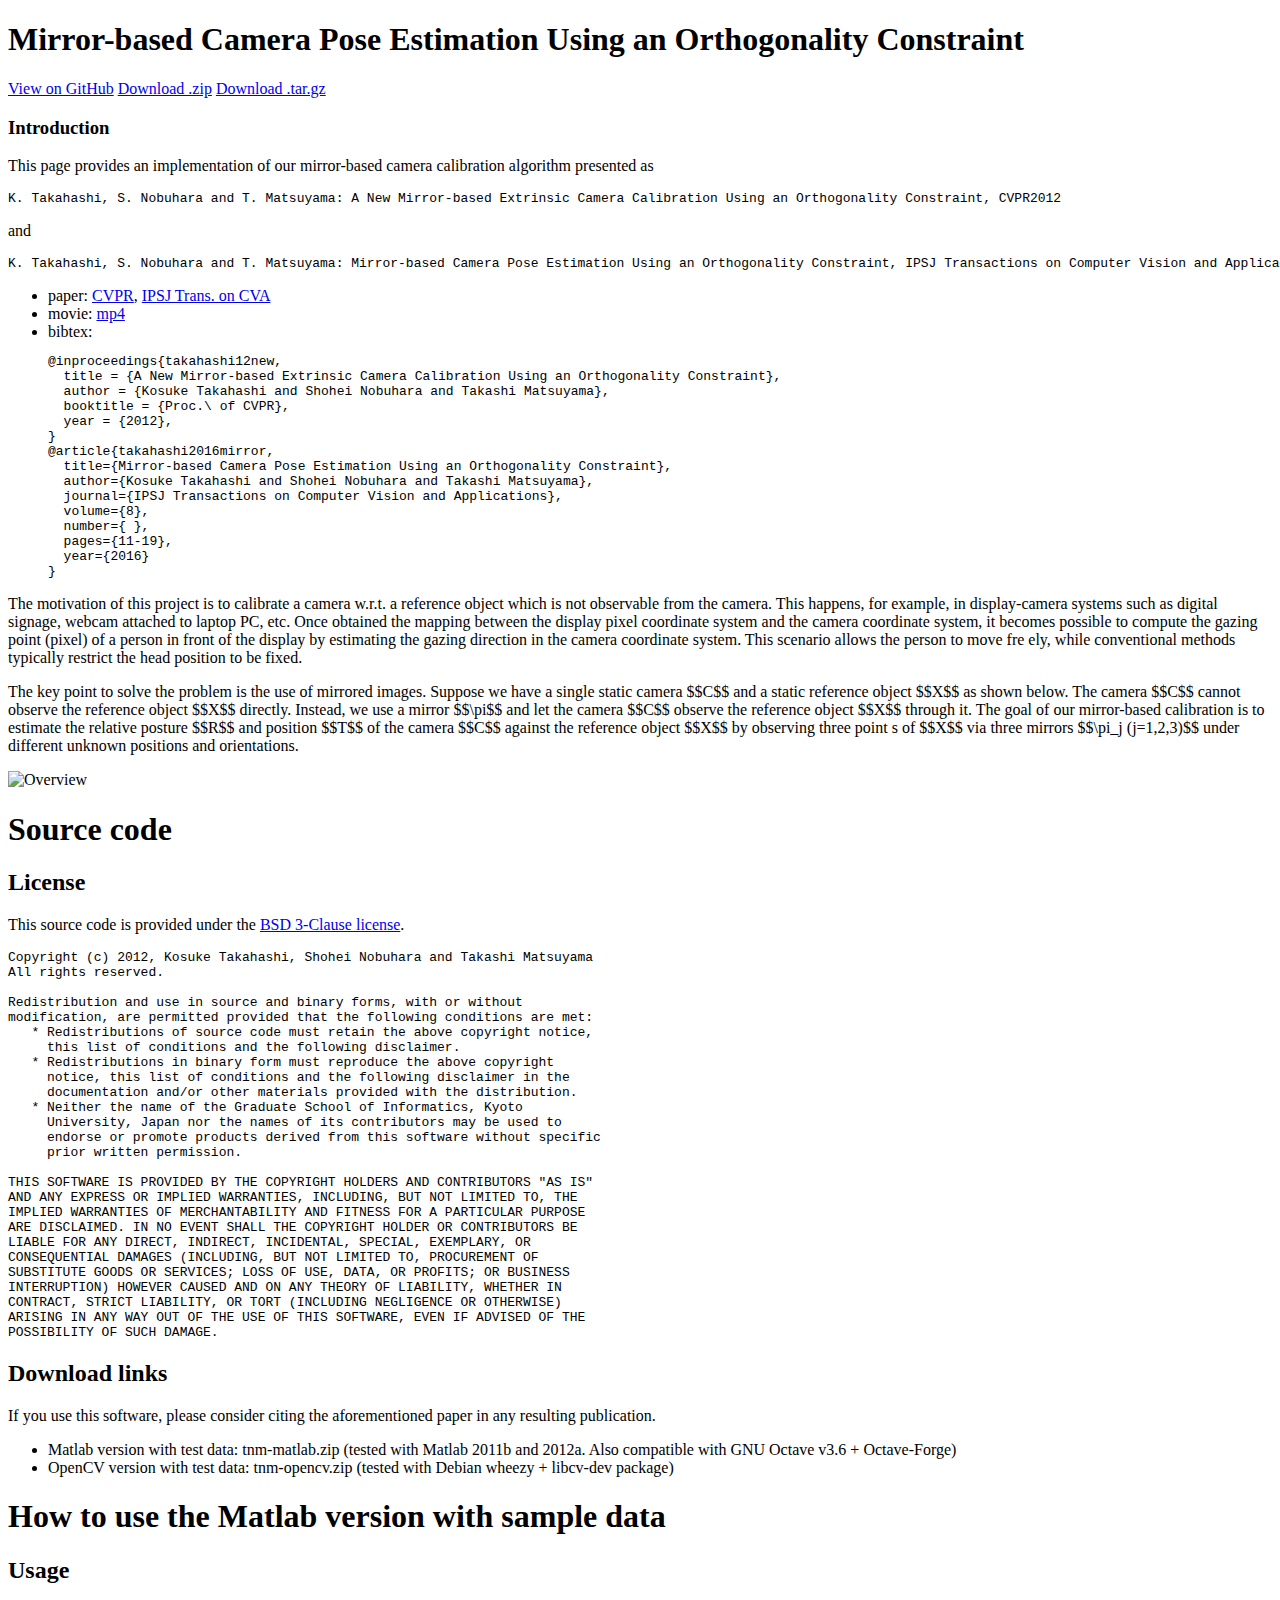
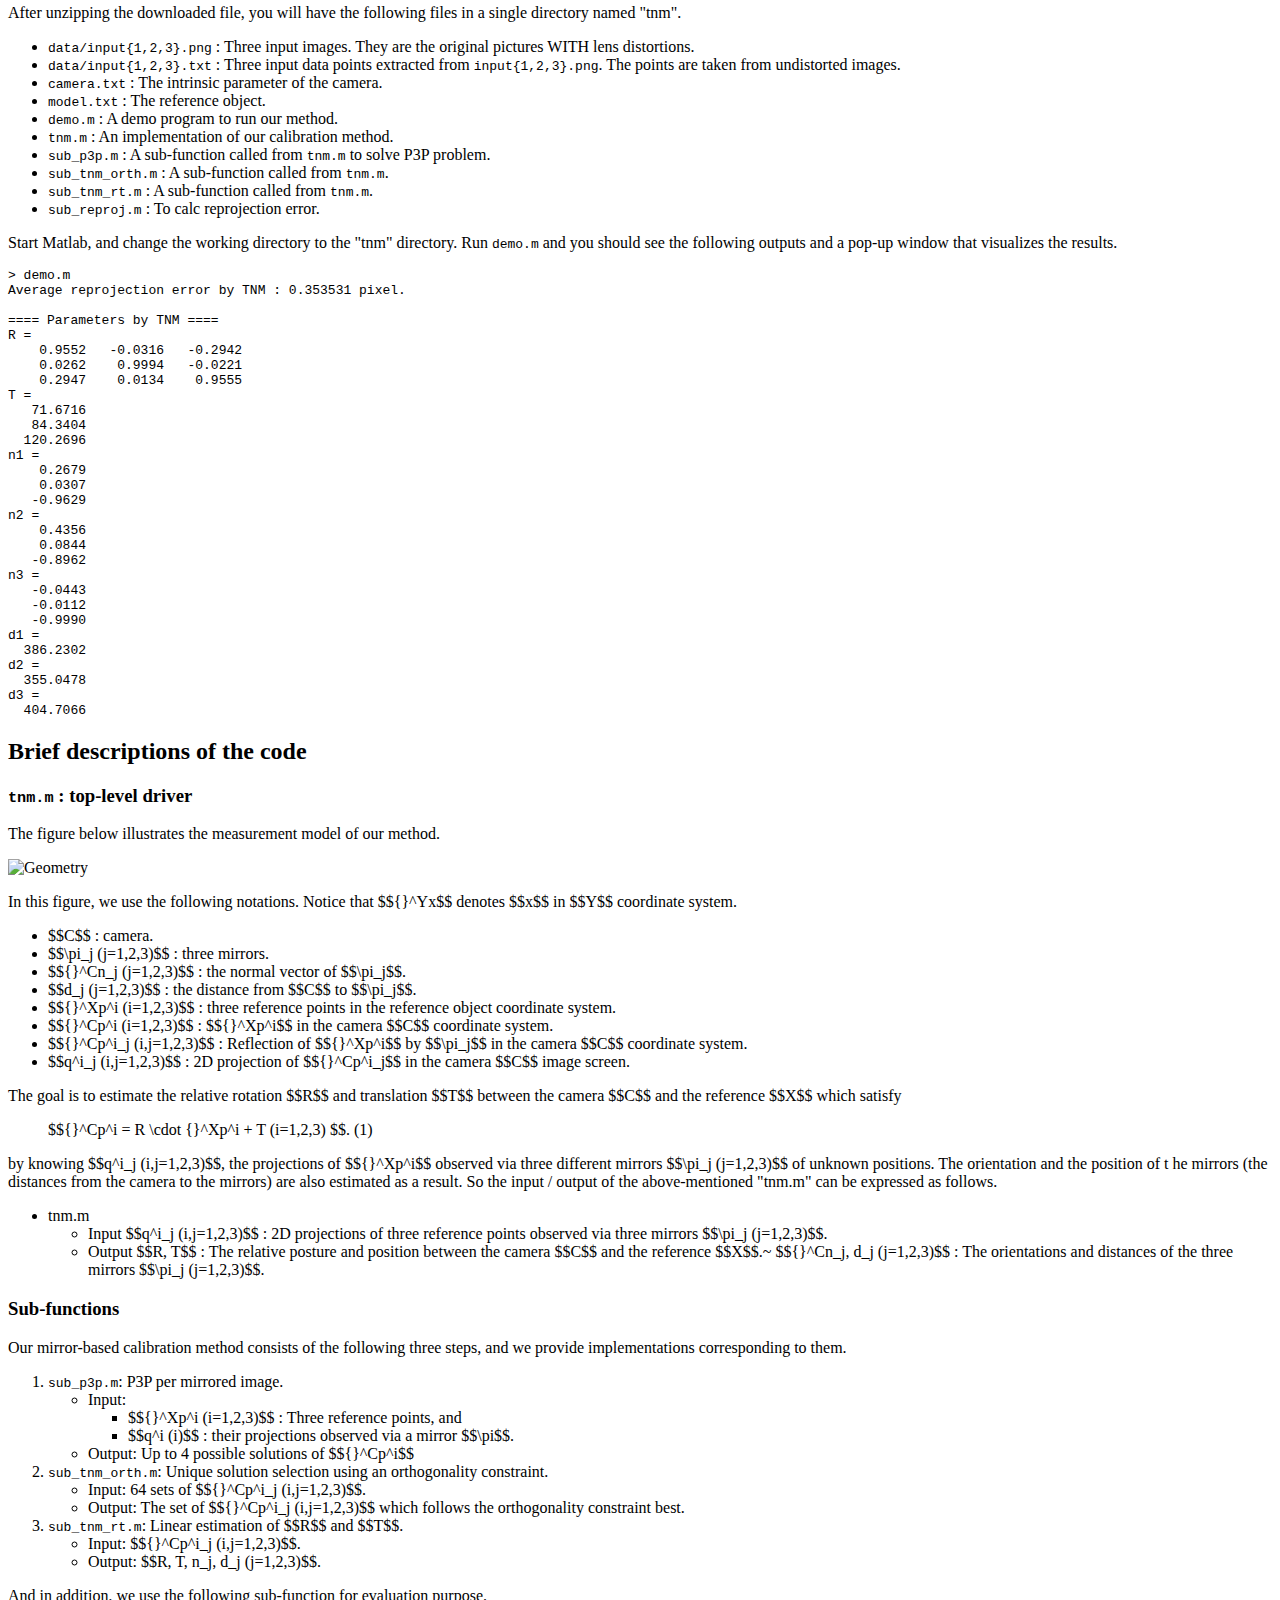
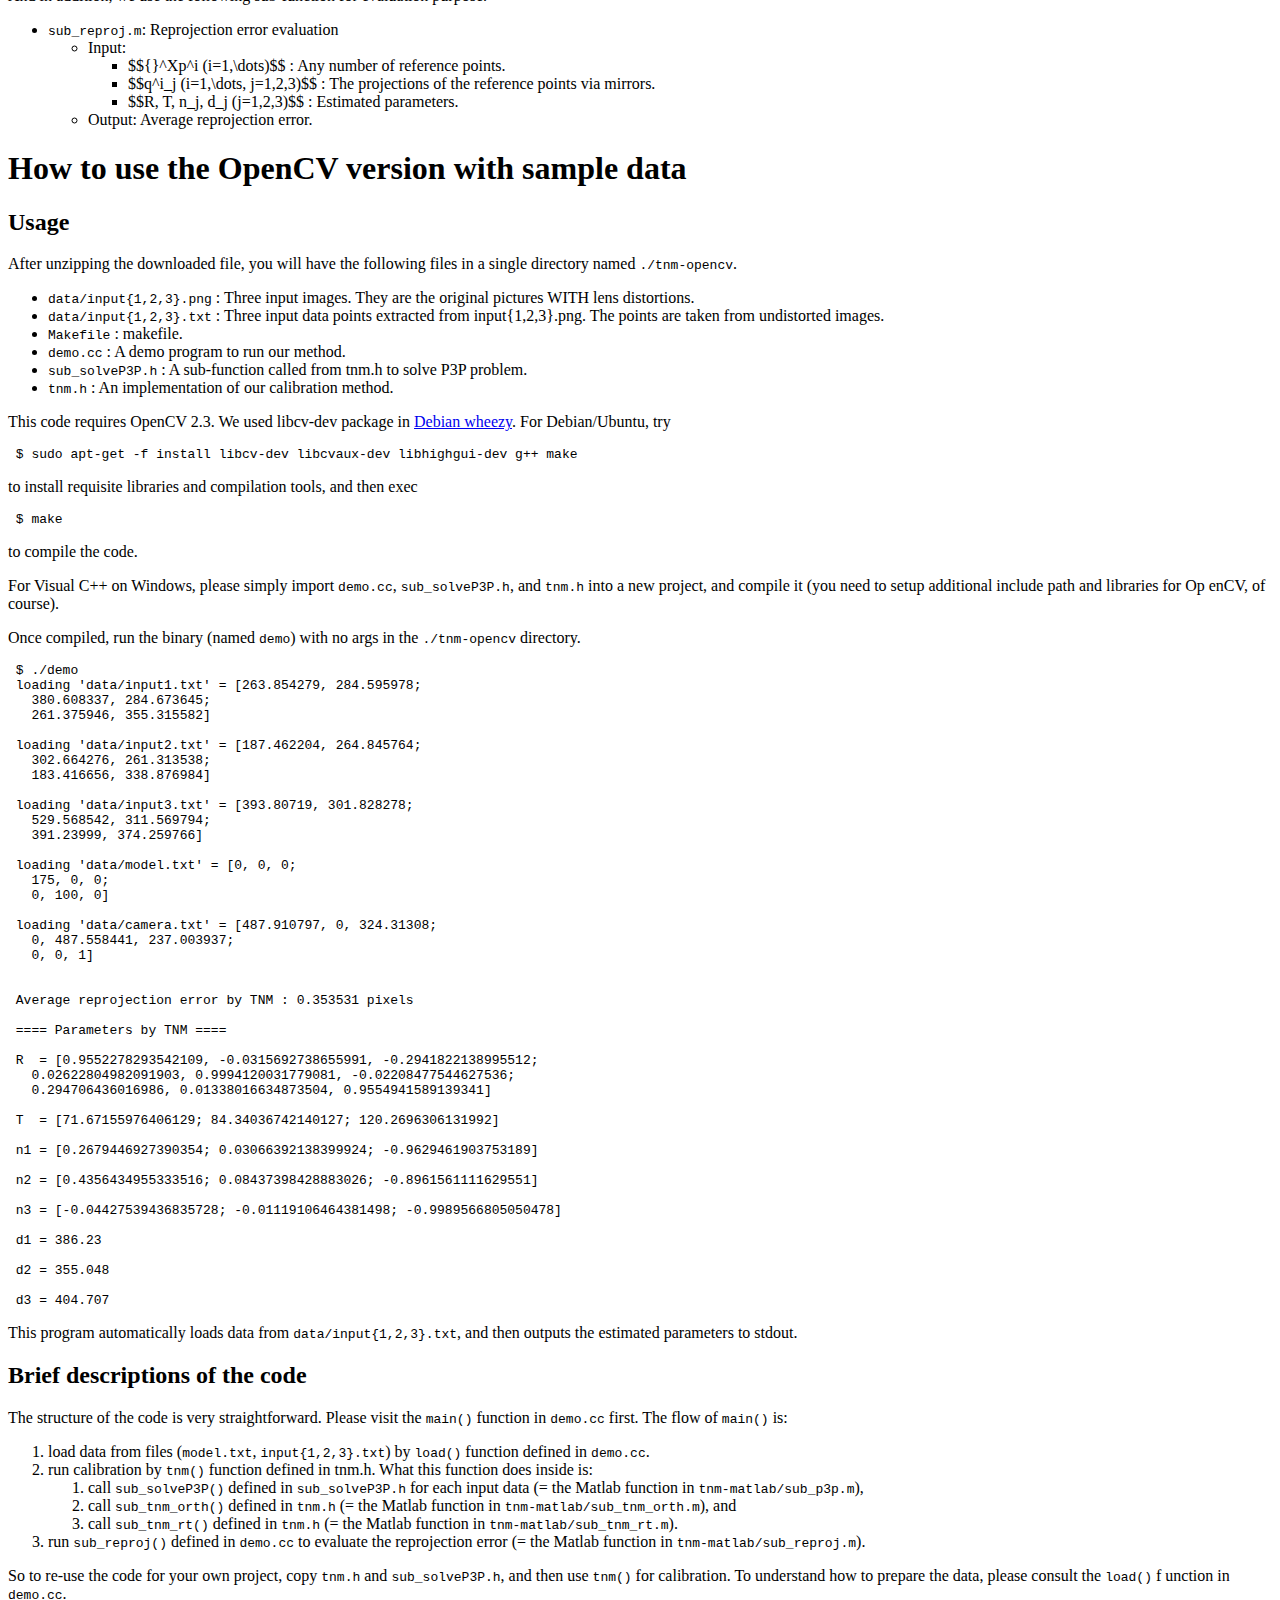
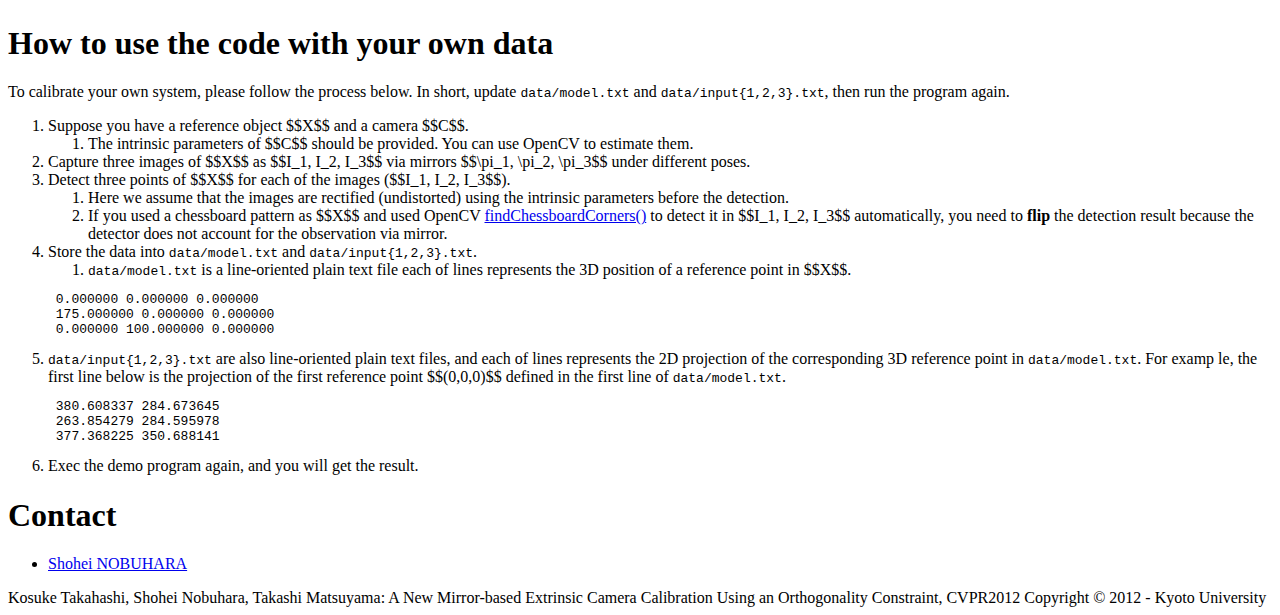
==== commit 08b05736: "typo" ====
--- a/index.html
+++ b/index.html
@@ -8,6 +8,14 @@
     <link href='https://fonts.googleapis.com/css?family=Open+Sans:400,700' rel='stylesheet' type='text/css'>
     <link rel="stylesheet" type="text/css" href="stylesheets/stylesheet.css" media="screen">
     <link rel="stylesheet" type="text/css" href="stylesheets/github-light.css" media="screen">
+    <script type="text/javascript" async src="//cdn.mathjax.org/mathjax/latest/MathJax.js?config=TeX-MML-AM_CHTML">
+      MathJax.Hub.Config({
+        tex2jax: {
+          inlineMath: [ ['$$','$$'] ],
+          displayMath: [ ['$$$','$$$'] ]
+        }
+      });
+    </script>
   </head>
   <body>
     <section class="page-header">
@@ -33,20 +41,29 @@
 </code></pre>
 
 <ul>
-<li>paper: <a href="takahashi12new.pdf">CVPR</a> <a href="http://doi.org/10.2197/ipsjtcva.8.11">Journal</a>
+<li>paper: <a href="takahashi12new.pdf">CVPR</a>, <a href="http://doi.org/10.2197/ipsjtcva.8.11">IPSJ Trans. on CVA</a>
 </li>
 <li>movie: <a href="takahashi12new.mp4">mp4</a>
 </li>
-<li>bibtex:</li>
-</ul>
-
+<li>bibtex:
 <pre><code>@inproceedings{takahashi12new,
   title = {A New Mirror-based Extrinsic Camera Calibration Using an Orthogonality Constraint},
   author = {Kosuke Takahashi and Shohei Nobuhara and Takashi Matsuyama},
   booktitle = {Proc.\ of CVPR},
   year = {2012},
 }
-</code></pre>
+@article{takahashi2016mirror,
+  title={Mirror-based Camera Pose Estimation Using an Orthogonality Constraint},
+  author={Kosuke Takahashi and Shohei Nobuhara and Takashi Matsuyama},
+  journal={IPSJ Transactions on Computer Vision and Applications},
+  volume={8},
+  number={ },
+  pages={11-19},
+  year={2016}
+}
+</code></pre>
+</li>
+</ul>
 
 <p>The motivation of this project is to calibrate a camera w.r.t. a reference object which is not observable from the camera. This happens, for example, in display-camera systems such
 as digital signage, webcam attached to laptop PC, etc. Once obtained the mapping between the display pixel coordinate system and the camera coordinate system, it becomes possible to
@@ -409,26 +426,23 @@
 <li>
 <code>data/model.txt</code> is a line-oriented plain text file each of lines represents the 3D position of a reference point in $$X$$.</li>
 </ol>
-</li>
-</ol>
 
 <pre><code> 0.000000 0.000000 0.000000
  175.000000 0.000000 0.000000
  0.000000 100.000000 0.000000
 </code></pre>
-
-<ol>
+</li>
+
 <li>
 <code>data/input{1,2,3}.txt</code> are also line-oriented plain text files, and each of lines represents the 2D projection of the corresponding 3D reference point in <code>data/model.txt</code>. For examp
-le, the first line below is the projection of the first reference point $$(0,0,0)$$ defined in the first line of <code>data/model.txt</code>.</li>
-</ol>
+le, the first line below is the projection of the first reference point $$(0,0,0)$$ defined in the first line of <code>data/model.txt</code>.
 
 <pre><code> 380.608337 284.673645
  263.854279 284.595978
  377.368225 350.688141
 </code></pre>
-
-<ol>
+</li>
+
 <li>Exec the demo program again, and you will get the result.</li>
 </ol>
 
@@ -440,13 +454,11 @@
 </ul>
 
       <footer class="site-footer">
-        <span class="site-footer-owner"><a href="https://github.com/computer-vision/takahashi2012cvpr">Mirror-based Camera Pose Estimation Using an Orthogonality Constraint</a> is maintained by <a href="https://github.com/computer-vision">computer-vision</a>.</span>
-
-        <span class="site-footer-credits">This page was generated by <a href="https://pages.github.com">GitHub Pages</a> using the <a href="https://github.com/jasonlong/cayman-theme">Cayman theme</a> by <a href="https://twitter.com/jasonlong">Jason Long</a>.</span>
+        <span class="site-footer-owner">Kosuke Takahashi, Shohei Nobuhara, Takashi Matsuyama: A New Mirror-based Extrinsic Camera Calibration Using an Orthogonality Constraint, CVPR2012</span>
+
+        <span class="site-footer-credits">Copyright &copy; 2012 - Kyoto University</span>
       </footer>
 
     </section>
-
-  
   </body>
 </html>
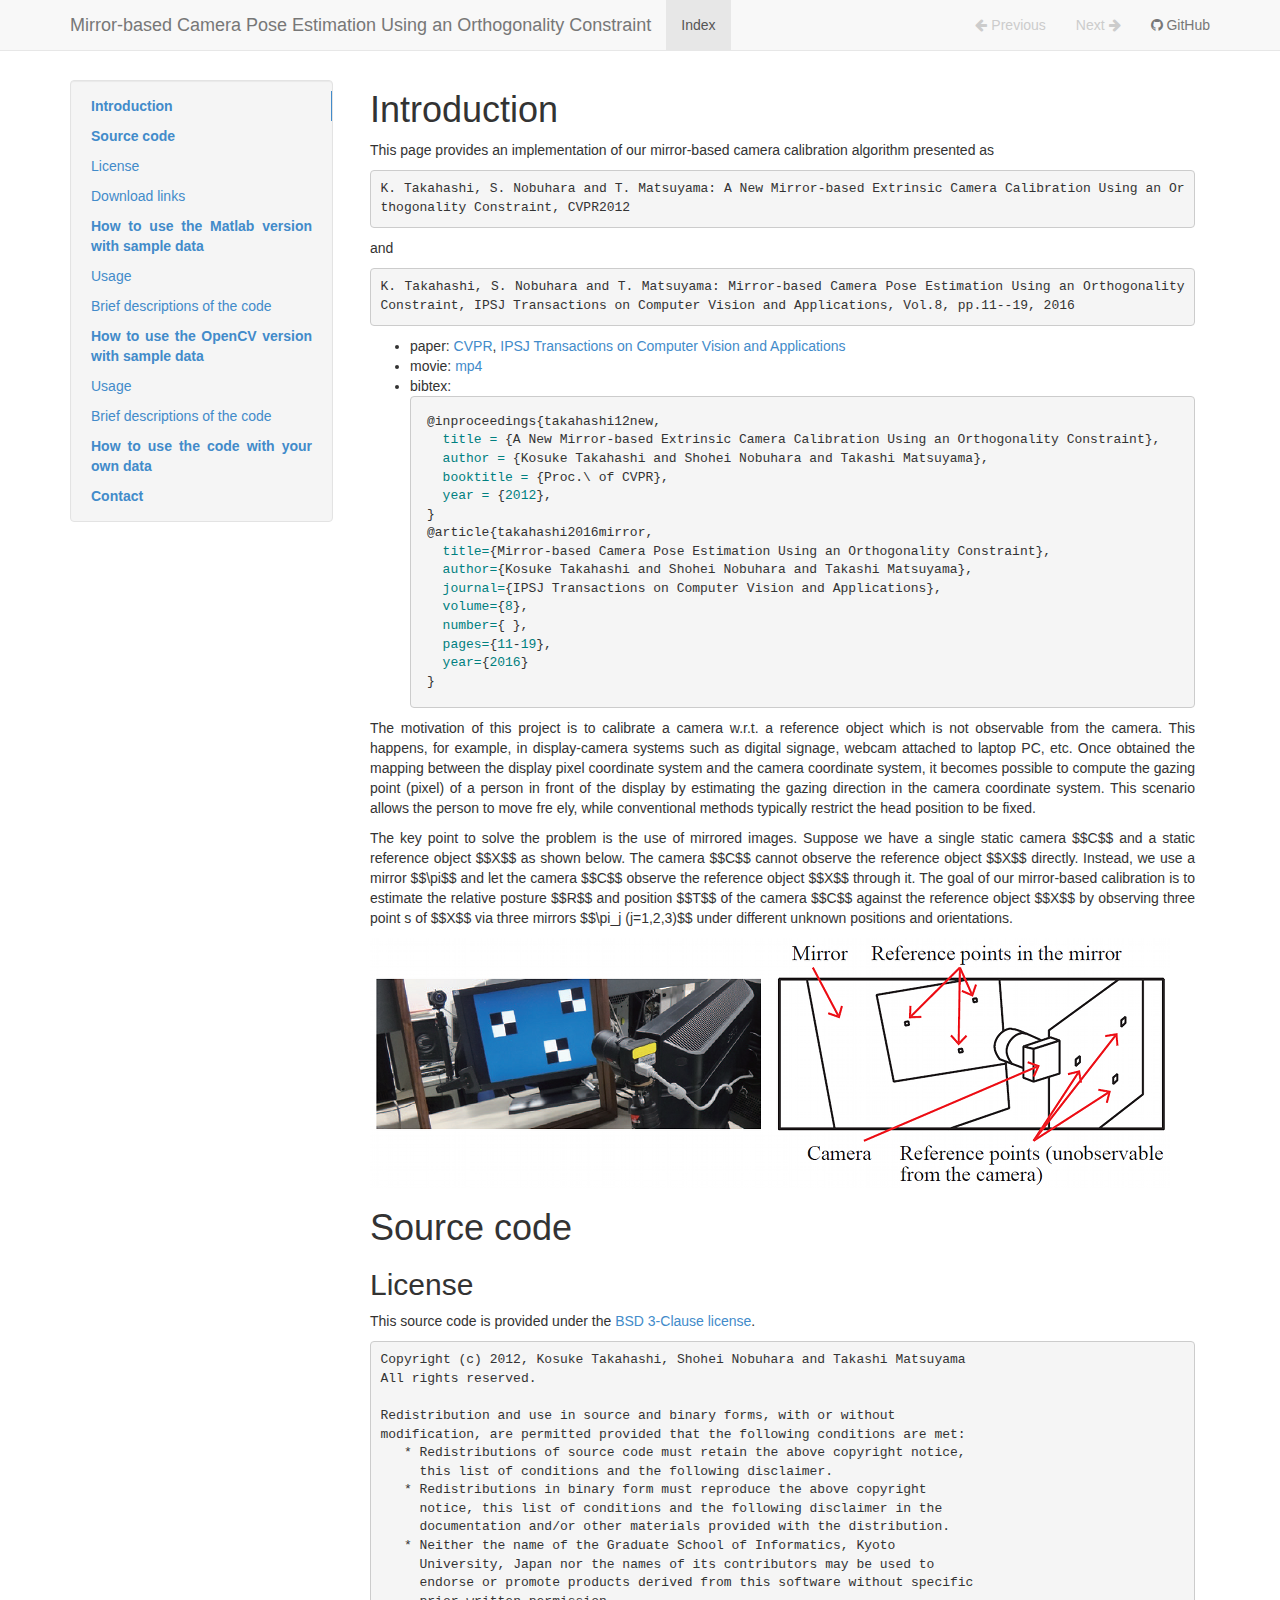
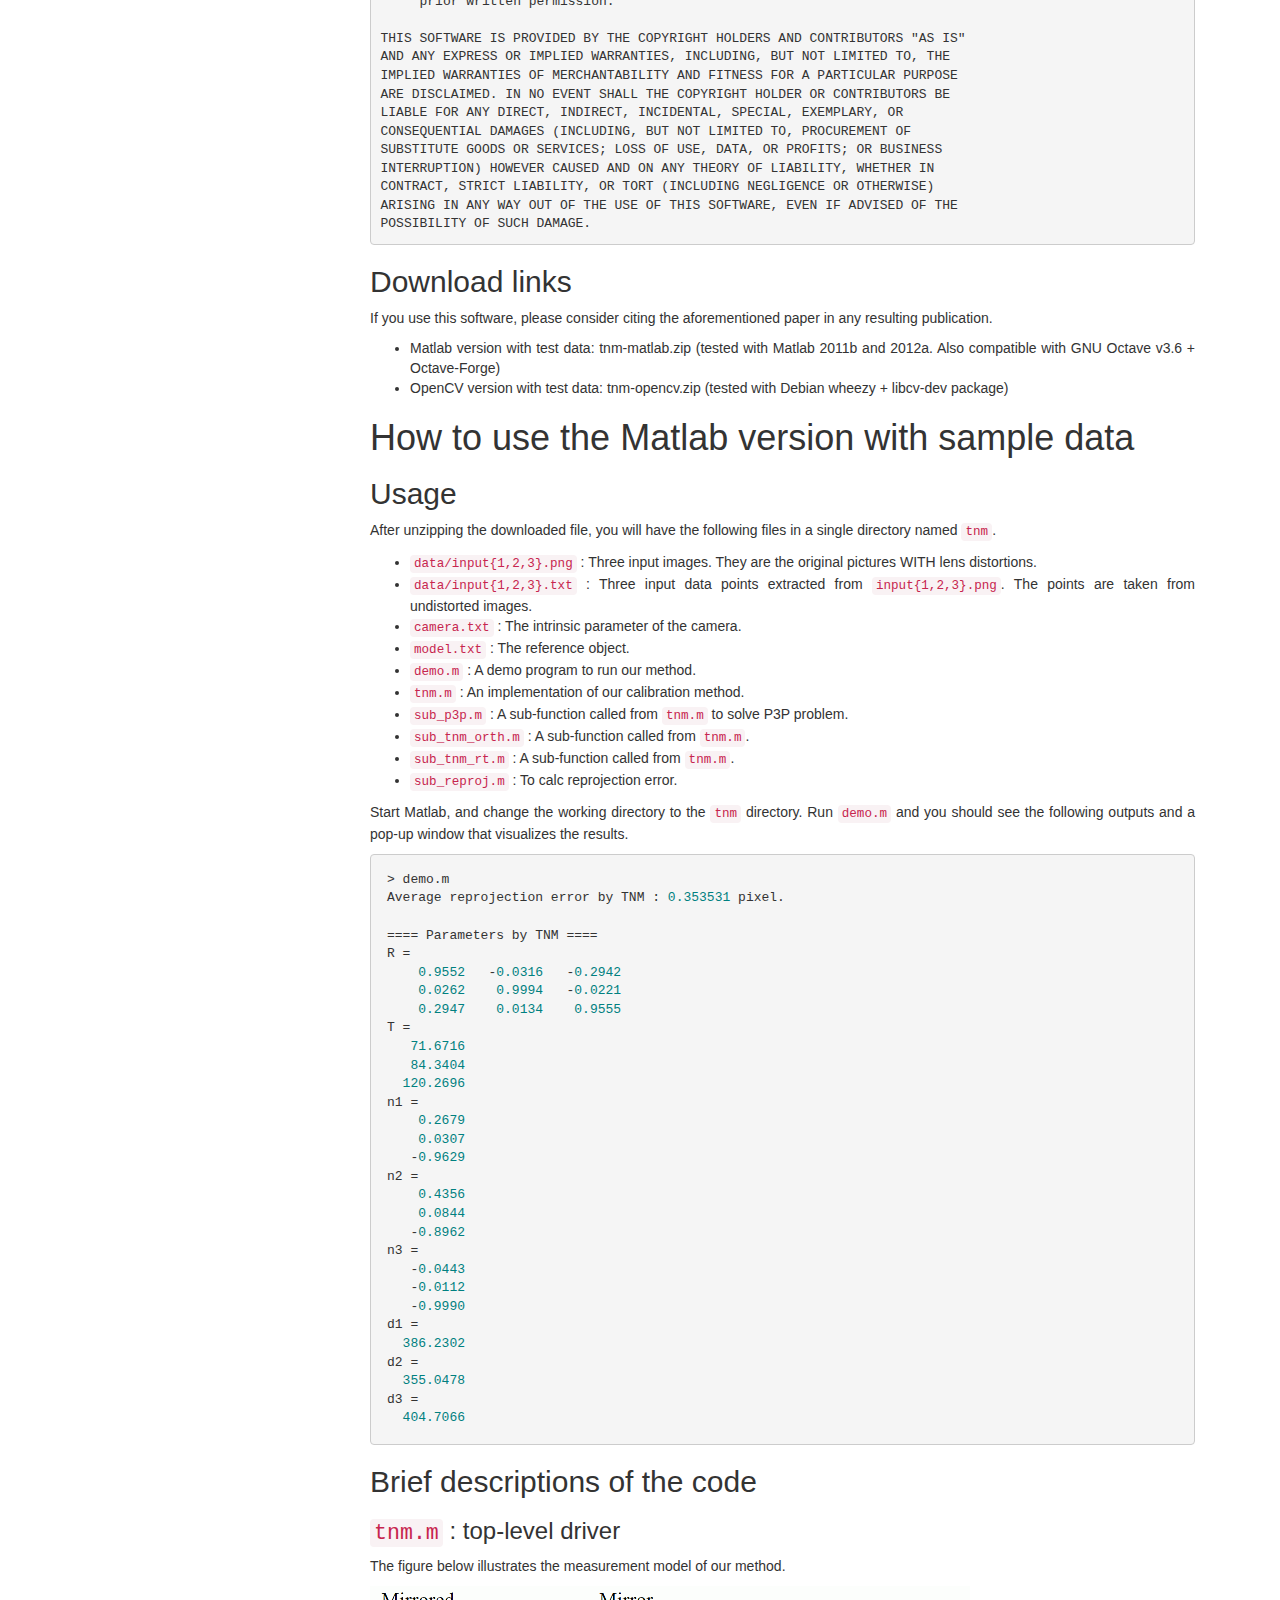
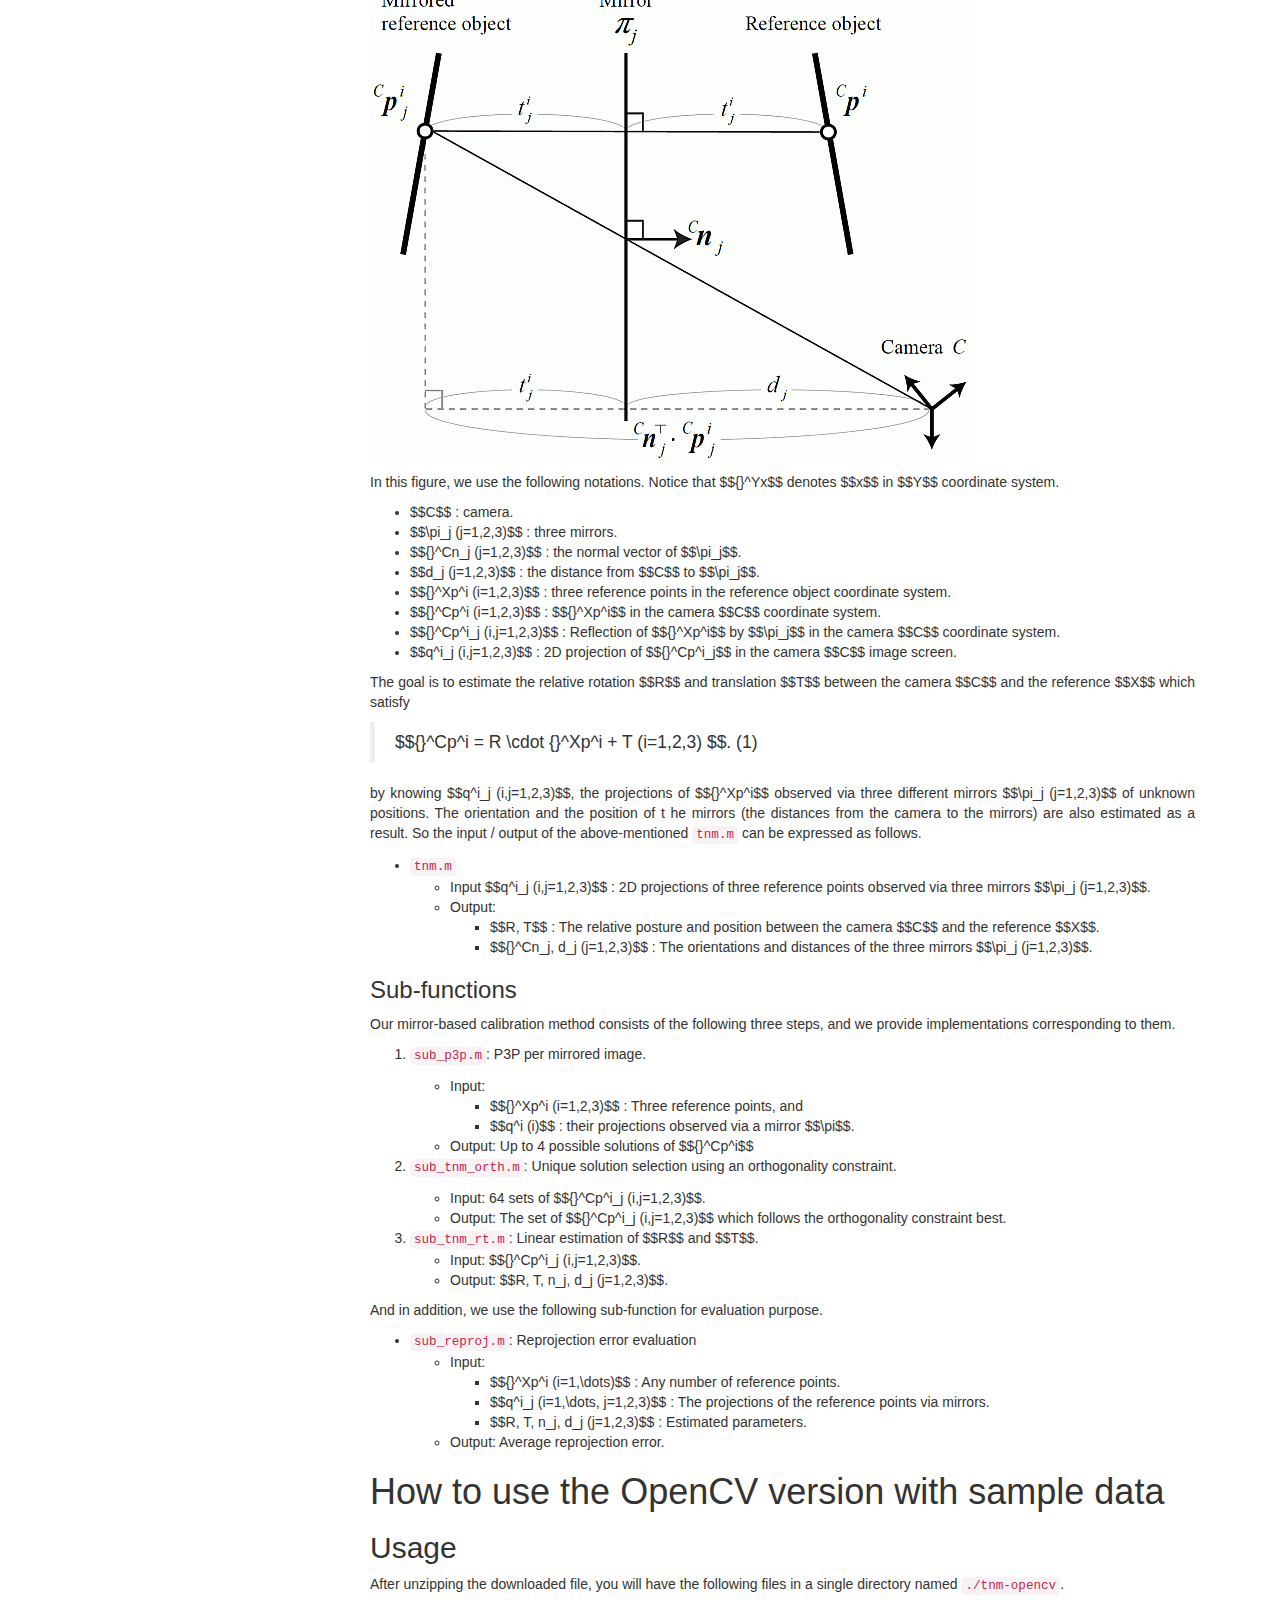
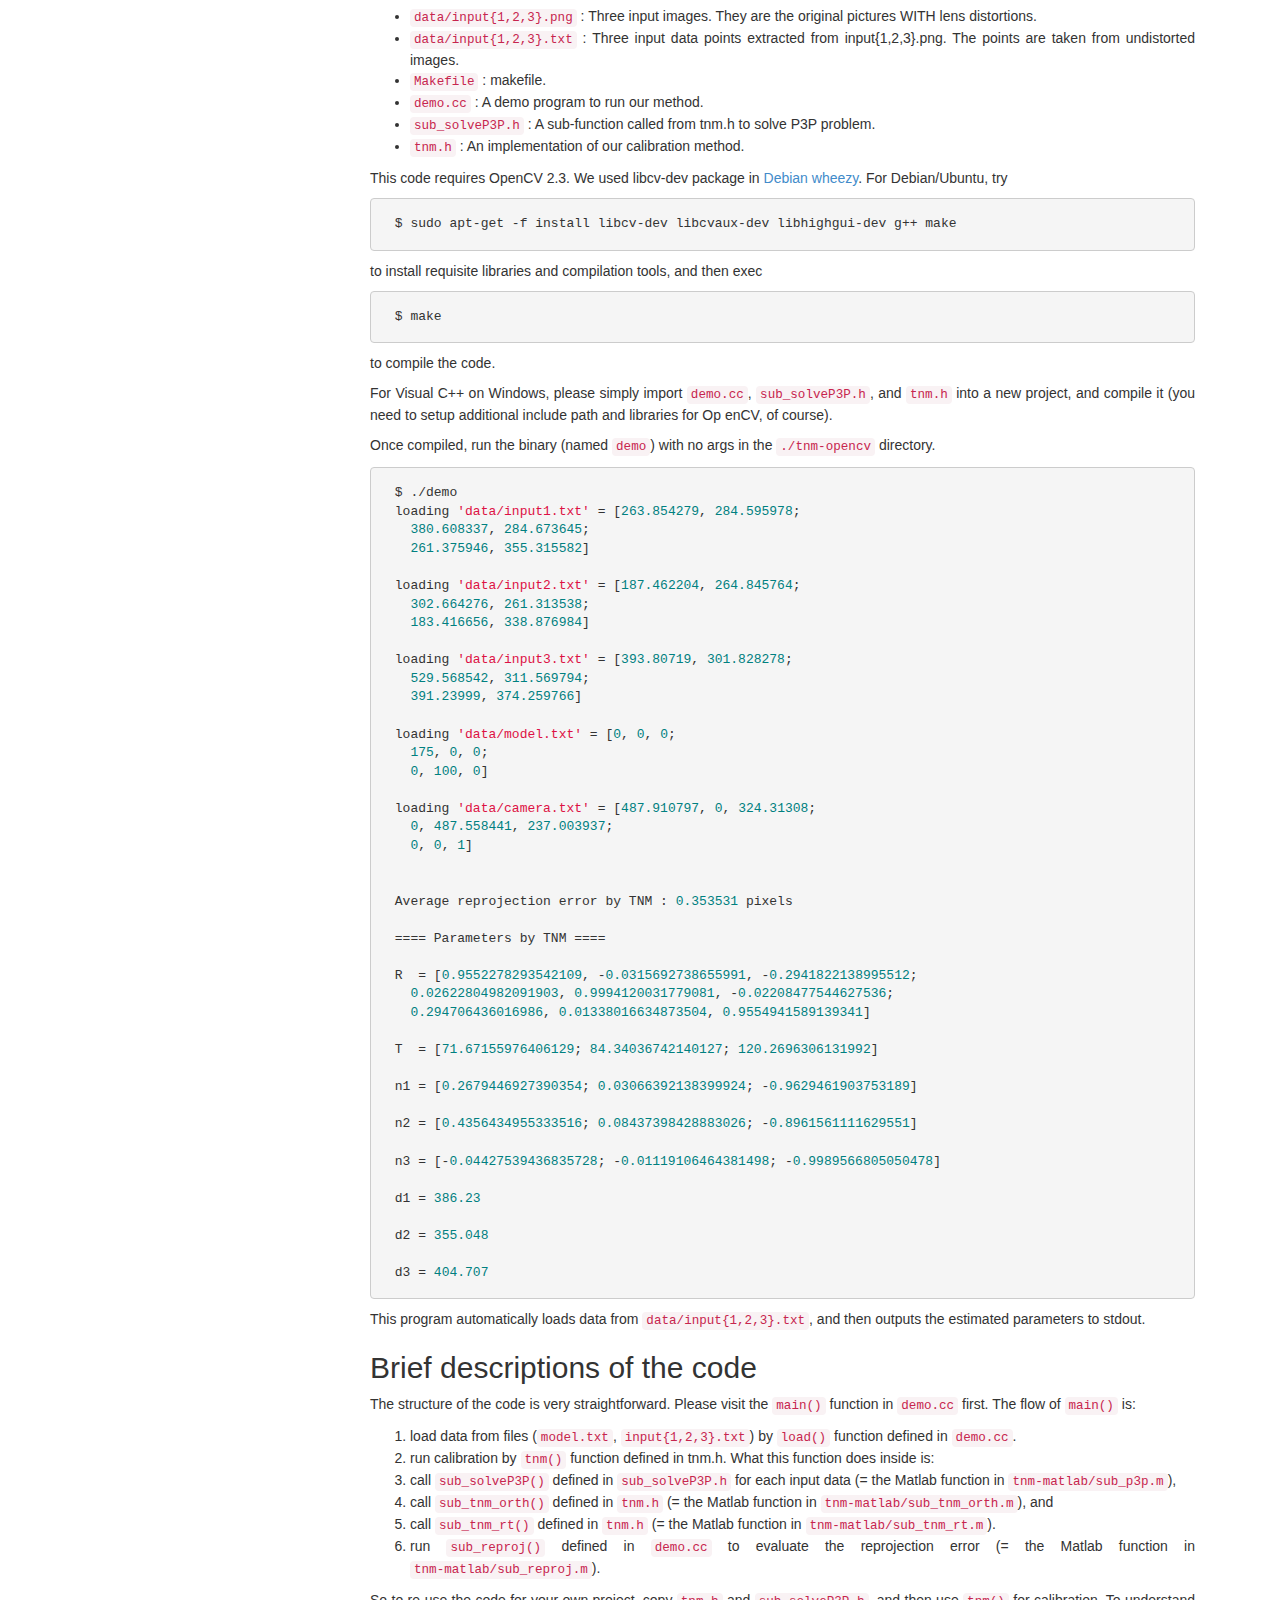
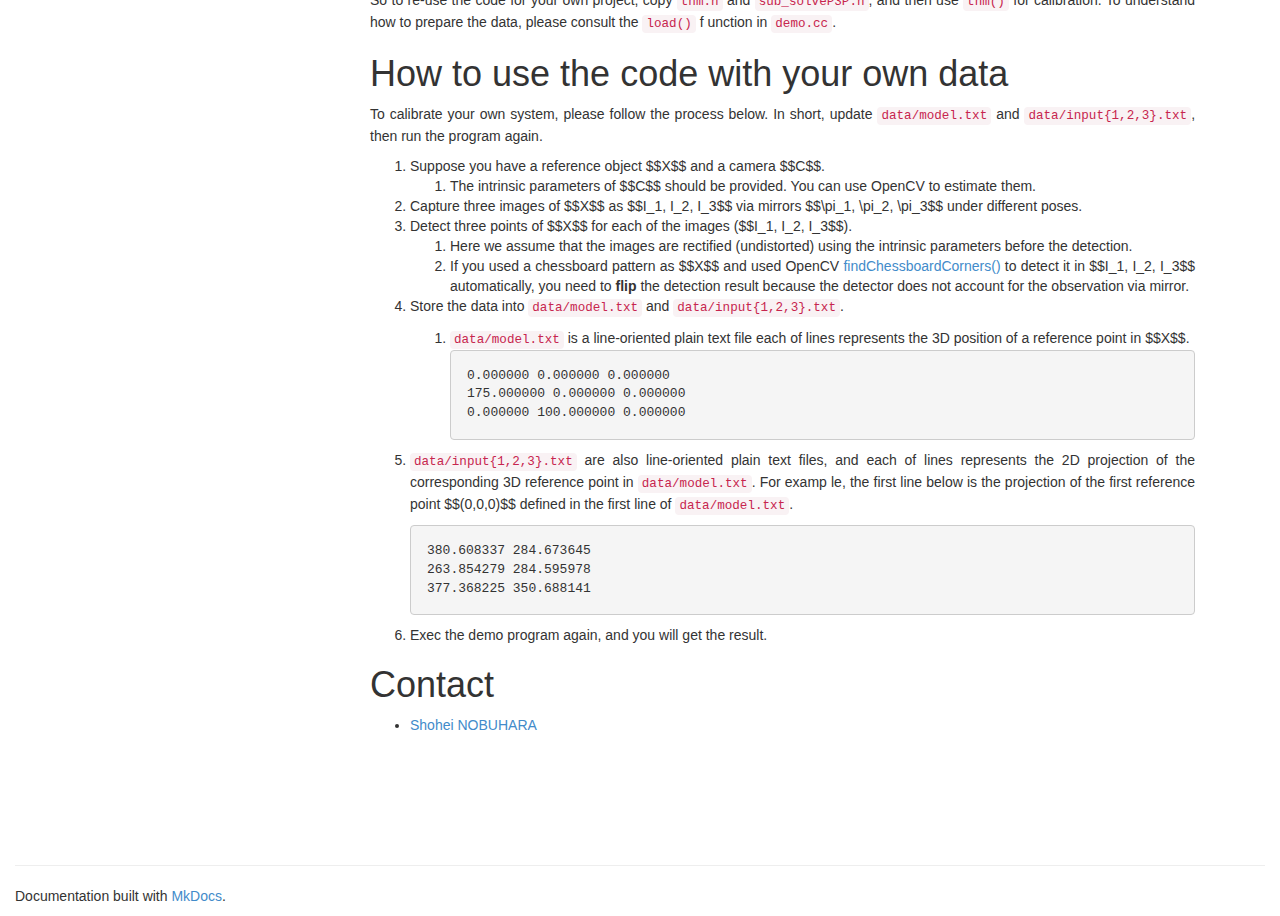
==== commit b70dec83: "Deployed fb73c37 with MkDocs version: 0.16.0" ====
--- a/index.html
+++ b/index.html
@@ -1,52 +1,141 @@
 <!DOCTYPE html>
-<html lang="en-us">
-  <head>
-    <meta charset="UTF-8">
-    <title>Mirror-based Camera Pose Estimation Using an Orthogonality Constraint by computer-vision</title>
-    <meta name="viewport" content="width=device-width, initial-scale=1">
-    <link rel="stylesheet" type="text/css" href="stylesheets/normalize.css" media="screen">
-    <link href='https://fonts.googleapis.com/css?family=Open+Sans:400,700' rel='stylesheet' type='text/css'>
-    <link rel="stylesheet" type="text/css" href="stylesheets/stylesheet.css" media="screen">
-    <link rel="stylesheet" type="text/css" href="stylesheets/github-light.css" media="screen">
-    <script type="text/javascript" async src="//cdn.mathjax.org/mathjax/latest/MathJax.js?config=TeX-MML-AM_CHTML">
-      MathJax.Hub.Config({
-        tex2jax: {
-          inlineMath: [ ['$$','$$'] ],
-          displayMath: [ ['$$$','$$$'] ]
-        }
-      });
-    </script>
-  </head>
-  <body>
-    <section class="page-header">
-      <h1 class="project-name">Mirror-based Camera Pose Estimation Using an Orthogonality Constraint</h1>
-      <h2 class="project-tagline"></h2>
-      <a href="https://github.com/computer-vision/takahashi2012cvpr" class="btn">View on GitHub</a>
-      <a href="https://github.com/computer-vision/takahashi2012cvpr/zipball/master" class="btn">Download .zip</a>
-      <a href="https://github.com/computer-vision/takahashi2012cvpr/tarball/master" class="btn">Download .tar.gz</a>
-    </section>
-
-    <section class="main-content">
-      <h3>
-<a id="introduction" class="anchor" href="#introduction" aria-hidden="true"><span aria-hidden="true" class="octicon octicon-link"></span></a>Introduction</h3>
-
+<html lang="en">
+    <head>
+        <meta charset="utf-8">
+        <meta http-equiv="X-UA-Compatible" content="IE=edge">
+        <meta name="viewport" content="width=device-width, initial-scale=1.0">
+        <meta name="description" content="An Implementation of Takahashi, Nobuhara and Matsuyama "A New Mirror-based Camera Pose Estimation Using an Orthogonality Constraint" presented at CVPR 2012">
+        
+        
+        <link rel="shortcut icon" href="./img/favicon.ico">
+
+	<title>Mirror-based Camera Pose Estimation Using an Orthogonality Constraint</title>
+
+        <link href="./css/bootstrap-3.0.3.min.css" rel="stylesheet">
+        <link href="./css/font-awesome-4.0.3.css" rel="stylesheet">
+        <link rel="stylesheet" href="./css/highlight.css">
+        <link href="./css/base.css" rel="stylesheet">
+        <link href="./custom.css" rel="stylesheet">
+
+        <!-- HTML5 shim and Respond.js IE8 support of HTML5 elements and media queries -->
+        <!--[if lt IE 9]>
+            <script src="https://oss.maxcdn.com/libs/html5shiv/3.7.0/html5shiv.js"></script>
+            <script src="https://oss.maxcdn.com/libs/respond.js/1.3.0/respond.min.js"></script>
+        <![endif]-->
+
+        
+    </head>
+
+    <body>
+
+        <div class="navbar navbar-default navbar-fixed-top" role="navigation">
+    <div class="container">
+
+        <!-- Collapsed navigation -->
+        <div class="navbar-header">
+            <!-- Expander button -->
+            <button type="button" class="navbar-toggle" data-toggle="collapse" data-target=".navbar-collapse">
+                <span class="sr-only">Toggle navigation</span>
+                <span class="icon-bar"></span>
+                <span class="icon-bar"></span>
+                <span class="icon-bar"></span>
+            </button>
+
+            <!-- Main title -->
+            <a class="navbar-brand" href=".">Mirror-based Camera Pose Estimation Using an Orthogonality Constraint</a>
+        </div>
+
+        <!-- Expanded navigation -->
+        <div class="navbar-collapse collapse">
+            <!-- Main navigation -->
+            <ul class="nav navbar-nav">
+            
+            
+                <li class="active">
+                    <a href=".">Index</a>
+                </li>
+            
+            
+            </ul>
+
+            <!-- Search, Navigation and Repo links -->
+            <ul class="nav navbar-nav navbar-right">
+                <li class="disabled">
+                    <a rel="next" >
+                        <i class="fa fa-arrow-left"></i> Previous
+                    </a>
+                </li>
+                <li class="disabled">
+                    <a rel="prev" >
+                        Next <i class="fa fa-arrow-right"></i>
+                    </a>
+                </li>
+                
+                <li>
+                    <a href="https://github.com/computer-vision/takahashi2012cvpr">
+                        
+                            <i class="fa fa-github"></i>
+                        
+                        GitHub
+                    </a>
+                </li>
+                
+            </ul>
+        </div>
+    </div>
+</div>
+
+        <div class="container">
+            <div class="col-md-3"><div class="bs-sidebar hidden-print affix well" role="complementary">
+    <ul class="nav bs-sidenav">
+    
+        <li class="main active"><a href="#introduction">Introduction</a></li>
+        
+    
+        <li class="main "><a href="#source-code">Source code</a></li>
+        
+            <li><a href="#license">License</a></li>
+        
+            <li><a href="#download-links">Download links</a></li>
+        
+    
+        <li class="main "><a href="#how-to-use-the-matlab-version-with-sample-data">How to use the Matlab version with sample data</a></li>
+        
+            <li><a href="#usage">Usage</a></li>
+        
+            <li><a href="#brief-descriptions-of-the-code">Brief descriptions of the code</a></li>
+        
+    
+        <li class="main "><a href="#how-to-use-the-opencv-version-with-sample-data">How to use the OpenCV version with sample data</a></li>
+        
+            <li><a href="#usage_1">Usage</a></li>
+        
+            <li><a href="#brief-descriptions-of-the-code_1">Brief descriptions of the code</a></li>
+        
+    
+        <li class="main "><a href="#how-to-use-the-code-with-your-own-data">How to use the code with your own data</a></li>
+        
+    
+        <li class="main "><a href="#contact">Contact</a></li>
+        
+    
+    </ul>
+</div></div>
+            <div class="col-md-9" role="main">
+
+<h1 id="introduction">Introduction</h1>
 <p>This page provides an implementation of our mirror-based camera calibration algorithm presented as</p>
-
-<pre><code>K. Takahashi, S. Nobuhara and T. Matsuyama: A New Mirror-based Extrinsic Camera Calibration Using an Orthogonality Constraint, CVPR2012
+<pre><code class="text">K. Takahashi, S. Nobuhara and T. Matsuyama: A New Mirror-based Extrinsic Camera Calibration Using an Orthogonality Constraint, CVPR2012
 </code></pre>
 
 <p>and</p>
-
-<pre><code>K. Takahashi, S. Nobuhara and T. Matsuyama: Mirror-based Camera Pose Estimation Using an Orthogonality Constraint, IPSJ Transactions on Computer Vision and Applications, Vol.8, pp.11--19, 2016
-</code></pre>
-
-<ul>
-<li>paper: <a href="takahashi12new.pdf">CVPR</a>, <a href="http://doi.org/10.2197/ipsjtcva.8.11">IPSJ Trans. on CVA</a>
-</li>
-<li>movie: <a href="takahashi12new.mp4">mp4</a>
-</li>
-<li>bibtex:
-<pre><code>@inproceedings{takahashi12new,
+<pre><code class="text">K. Takahashi, S. Nobuhara and T. Matsuyama: Mirror-based Camera Pose Estimation Using an Orthogonality Constraint, IPSJ Transactions on Computer Vision and Applications, Vol.8, pp.11--19, 2016
+</code></pre>
+
+<ul>
+<li>paper: <a href="./takahashi12new.pdf">CVPR</a>,  <a href="http://doi.org/10.2197/ipsjtcva.8.11">IPSJ Transactions on Computer Vision and Applications</a></li>
+<li>movie: <a href="./takahashi12new.mp4">mp4</a></li>
+<li>bibtex:<pre><code>@inproceedings{takahashi12new,
   title = {A New Mirror-based Extrinsic Camera Calibration Using an Orthogonality Constraint},
   author = {Kosuke Takahashi and Shohei Nobuhara and Takashi Matsuyama},
   booktitle = {Proc.\ of CVPR},
@@ -64,30 +153,21 @@
 </code></pre>
 </li>
 </ul>
-
 <p>The motivation of this project is to calibrate a camera w.r.t. a reference object which is not observable from the camera. This happens, for example, in display-camera systems such
 as digital signage, webcam attached to laptop PC, etc. Once obtained the mapping between the display pixel coordinate system and the camera coordinate system, it becomes possible to
  compute the gazing point (pixel) of a person in front of the display by estimating the gazing direction in the camera coordinate system. This scenario allows the person to move fre
 ely, while conventional methods typically restrict the head position to be fixed.</p>
-
 <p>The key point to solve the problem is the use of mirrored images.
 Suppose we have a single static camera $$C$$ and a static reference object $$X$$ as shown below.
 The camera $$C$$ cannot observe the reference object $$X$$ directly.
 Instead, we use a mirror $$\pi$$ and let the camera $$C$$ observe the reference object $$X$$ through it.
 The goal of our mirror-based calibration is to estimate the relative posture $$R$$ and position $$T$$ of the camera $$C$$ against the reference object $$X$$ by observing three point
 s of $$X$$ via three mirrors $$\pi_j (j=1,2,3)$$ under different unknown positions and orientations.</p>
-
-<p><img src="overview.png" alt="Overview"></p>
-
-<h1>
-<a id="source-code" class="anchor" href="#source-code" aria-hidden="true"><span aria-hidden="true" class="octicon octicon-link"></span></a>Source code</h1>
-
-<h2>
-<a id="license" class="anchor" href="#license" aria-hidden="true"><span aria-hidden="true" class="octicon octicon-link"></span></a>License</h2>
-
+<p><img alt="Overview" src="./overview.png" /></p>
+<h1 id="source-code">Source code</h1>
+<h2 id="license">License</h2>
 <p>This source code is provided under the <a href="http://www.opensource.org/licenses/BSD-3-Clause">BSD 3-Clause license</a>.</p>
-
-<pre><code>Copyright (c) 2012, Kosuke Takahashi, Shohei Nobuhara and Takashi Matsuyama
+<pre><code class="text">Copyright (c) 2012, Kosuke Takahashi, Shohei Nobuhara and Takashi Matsuyama
 All rights reserved.
 
 Redistribution and use in source and binary forms, with or without
@@ -102,7 +182,7 @@
      endorse or promote products derived from this software without specific
      prior written permission.
 
-THIS SOFTWARE IS PROVIDED BY THE COPYRIGHT HOLDERS AND CONTRIBUTORS "AS IS"
+THIS SOFTWARE IS PROVIDED BY THE COPYRIGHT HOLDERS AND CONTRIBUTORS &quot;AS IS&quot;
 AND ANY EXPRESS OR IMPLIED WARRANTIES, INCLUDING, BUT NOT LIMITED TO, THE
 IMPLIED WARRANTIES OF MERCHANTABILITY AND FITNESS FOR A PARTICULAR PURPOSE
 ARE DISCLAIMED. IN NO EVENT SHALL THE COPYRIGHT HOLDER OR CONTRIBUTORS BE
@@ -115,50 +195,29 @@
 POSSIBILITY OF SUCH DAMAGE.
 </code></pre>
 
-<h2>
-<a id="download-links" class="anchor" href="#download-links" aria-hidden="true"><span aria-hidden="true" class="octicon octicon-link"></span></a>Download links</h2>
-
+<h2 id="download-links">Download links</h2>
 <p>If you use this software, please consider citing the aforementioned paper in any resulting publication.</p>
-
 <ul>
 <li>Matlab version with test data: tnm-matlab.zip (tested with Matlab 2011b and 2012a. Also compatible with GNU Octave v3.6 + Octave-Forge)</li>
 <li>OpenCV version with test data: tnm-opencv.zip (tested with Debian wheezy + libcv-dev package)</li>
 </ul>
-
-<h1>
-<a id="how-to-use-the-matlab-version-with-sample-data" class="anchor" href="#how-to-use-the-matlab-version-with-sample-data" aria-hidden="true"><span aria-hidden="true" class="octicon octicon-link"></span></a>How to use the Matlab version with sample data</h1>
-
-<h2>
-<a id="usage" class="anchor" href="#usage" aria-hidden="true"><span aria-hidden="true" class="octicon octicon-link"></span></a>Usage</h2>
-
-<p>After unzipping the downloaded file, you will have the following files in a single directory named "tnm".</p>
-
-<ul>
-<li>
-<code>data/input{1,2,3}.png</code> : Three input images. They are the original pictures WITH lens distortions.</li>
-<li>
-<code>data/input{1,2,3}.txt</code> : Three input data points extracted from <code>input{1,2,3}.png</code>. The points are taken from undistorted images.</li>
-<li>
-<code>camera.txt</code> : The intrinsic parameter of the camera.</li>
-<li>
-<code>model.txt</code> : The reference object.</li>
-<li>
-<code>demo.m</code> : A demo program to run our method.</li>
-<li>
-<code>tnm.m</code> : An implementation of our calibration method.</li>
-<li>
-<code>sub_p3p.m</code> : A sub-function called from <code>tnm.m</code> to solve P3P problem.</li>
-<li>
-<code>sub_tnm_orth.m</code> : A sub-function called from <code>tnm.m</code>.</li>
-<li>
-<code>sub_tnm_rt.m</code> : A sub-function called from <code>tnm.m</code>.</li>
-<li>
-<code>sub_reproj.m</code> : To calc reprojection error.</li>
-</ul>
-
-<p>Start Matlab, and change the working directory to the "tnm" directory. Run <code>demo.m</code> and you should see the following outputs and a pop-up window that visualizes the results.</p>
-
-<pre><code>&gt; demo.m
+<h1 id="how-to-use-the-matlab-version-with-sample-data">How to use the Matlab version with sample data</h1>
+<h2 id="usage">Usage</h2>
+<p>After unzipping the downloaded file, you will have the following files in a single directory named <code>tnm</code>.</p>
+<ul>
+<li><code>data/input{1,2,3}.png</code> : Three input images. They are the original pictures WITH lens distortions.</li>
+<li><code>data/input{1,2,3}.txt</code> : Three input data points extracted from <code>input{1,2,3}.png</code>. The points are taken from undistorted images.</li>
+<li><code>camera.txt</code> : The intrinsic parameter of the camera.</li>
+<li><code>model.txt</code> : The reference object.</li>
+<li><code>demo.m</code> : A demo program to run our method.</li>
+<li><code>tnm.m</code> : An implementation of our calibration method.</li>
+<li><code>sub_p3p.m</code> : A sub-function called from <code>tnm.m</code> to solve P3P problem.</li>
+<li><code>sub_tnm_orth.m</code> : A sub-function called from <code>tnm.m</code>.</li>
+<li><code>sub_tnm_rt.m</code> : A sub-function called from <code>tnm.m</code>.</li>
+<li><code>sub_reproj.m</code> : To calc reprojection error.</li>
+</ul>
+<p>Start Matlab, and change the working directory to the <code>tnm</code> directory. Run <code>demo.m</code> and you should see the following outputs and a pop-up window that visualizes the results.</p>
+<pre><code class="matlab">&gt; demo.m
 Average reprojection error by TNM : 0.353531 pixel.
 
 ==== Parameters by TNM ====
@@ -190,18 +249,11 @@
   404.7066
 </code></pre>
 
-<h2>
-<a id="brief-descriptions-of-the-code" class="anchor" href="#brief-descriptions-of-the-code" aria-hidden="true"><span aria-hidden="true" class="octicon octicon-link"></span></a>Brief descriptions of the code</h2>
-
-<h3>
-<a id="tnmm--top-level-driver" class="anchor" href="#tnmm--top-level-driver" aria-hidden="true"><span aria-hidden="true" class="octicon octicon-link"></span></a><code>tnm.m</code> : top-level driver</h3>
-
+<h2 id="brief-descriptions-of-the-code">Brief descriptions of the code</h2>
+<h3 id="tnmm-top-level-driver"><code>tnm.m</code> : top-level driver</h3>
 <p>The figure below illustrates the measurement model of our method.</p>
-
-<p><img src="geometry.gif" alt="Geometry"></p>
-
+<p><img alt="Geometry" src="./geometry.gif" /></p>
 <p>In this figure, we use the following notations. Notice that $${}^Yx$$ denotes $$x$$ in $$Y$$ coordinate system.</p>
-
 <ul>
 <li>$$C$$ : camera.</li>
 <li>$$\pi_j (j=1,2,3)$$ : three mirrors.</li>
@@ -212,41 +264,31 @@
 <li>$${}^Cp^i_j (i,j=1,2,3)$$ : Reflection of $${}^Xp^i$$ by $$\pi_j$$ in the camera $$C$$ coordinate system.</li>
 <li>$$q^i_j (i,j=1,2,3)$$ : 2D projection of $${}^Cp^i_j$$ in the camera $$C$$ image screen.</li>
 </ul>
-
 <p>The goal is to estimate the relative rotation $$R$$ and translation $$T$$ between the camera $$C$$ and the reference $$X$$ which satisfy</p>
-
 <blockquote>
 <p>$${}^Cp^i = R \cdot {}^Xp^i + T (i=1,2,3) $$. (1)</p>
 </blockquote>
-
 <p>by knowing $$q^i_j (i,j=1,2,3)$$, the projections of $${}^Xp^i$$ observed via three different mirrors $$\pi_j (j=1,2,3)$$ of unknown positions. The orientation and the position of t
 he mirrors (the distances from the camera to the mirrors) are also estimated as a result.
-So the input / output of the above-mentioned "tnm.m" can be expressed as follows.</p>
-
-<ul>
-<li>tnm.m
-
-<ul>
+So the input / output of the above-mentioned <code>tnm.m</code> can be expressed as follows.</p>
+<ul>
+<li><code>tnm.m</code><ul>
 <li>Input $$q^i_j (i,j=1,2,3)$$ : 2D projections of three reference points observed via three mirrors $$\pi_j (j=1,2,3)$$.</li>
-<li>Output $$R, T$$ : The relative posture and position between the camera $$C$$ and the reference $$X$$.~
-$${}^Cn_j, d_j (j=1,2,3)$$ : The orientations and distances of the three mirrors $$\pi_j (j=1,2,3)$$.</li>
-</ul>
-</li>
-</ul>
-
-<h3>
-<a id="sub-functions" class="anchor" href="#sub-functions" aria-hidden="true"><span aria-hidden="true" class="octicon octicon-link"></span></a>Sub-functions</h3>
-
+<li>Output:<ul>
+<li>$$R, T$$ : The relative posture and position between the camera $$C$$ and the reference $$X$$.</li>
+<li>$${}^Cn_j, d_j (j=1,2,3)$$ : The orientations and distances of the three mirrors $$\pi_j (j=1,2,3)$$.</li>
+</ul>
+</li>
+</ul>
+</li>
+</ul>
+<h3 id="sub-functions">Sub-functions</h3>
 <p>Our mirror-based calibration method consists of the following three steps, and we provide implementations corresponding to them.</p>
-
 <ol>
 <li>
-<code>sub_p3p.m</code>: P3P per mirrored image.
-
-<ul>
-<li>Input:
-
-<ul>
+<p><code>sub_p3p.m</code>: P3P per mirrored image.</p>
+<ul>
+<li>Input:<ul>
 <li>$${}^Xp^i (i=1,2,3)$$ : Three reference points, and</li>
 <li>$$q^i (i)$$ : their projections observed via a mirror $$\pi$$.</li>
 </ul>
@@ -255,33 +297,22 @@
 </ul>
 </li>
 <li>
-<code>sub_tnm_orth.m</code>: Unique solution selection using an orthogonality constraint.
-
+<p><code>sub_tnm_orth.m</code>: Unique solution selection using an orthogonality constraint.</p>
 <ul>
 <li>Input: 64 sets of $${}^Cp^i_j (i,j=1,2,3)$$.</li>
 <li>Output: The set of $${}^Cp^i_j (i,j=1,2,3)$$ which follows the orthogonality constraint best.</li>
 </ul>
 </li>
-<li>
-<code>sub_tnm_rt.m</code>: Linear estimation of $$R$$ and $$T$$.
-
-<ul>
+<li><code>sub_tnm_rt.m</code>: Linear estimation of $$R$$ and $$T$$.<ul>
 <li>Input: $${}^Cp^i_j (i,j=1,2,3)$$.</li>
 <li>Output: $$R, T, n_j, d_j (j=1,2,3)$$.</li>
 </ul>
 </li>
 </ol>
-
 <p>And in addition, we use the following sub-function for evaluation purpose.</p>
-
-<ul>
-<li>
-<code>sub_reproj.m</code>: Reprojection error evaluation
-
-<ul>
-<li>Input:
-
-<ul>
+<ul>
+<li><code>sub_reproj.m</code>: Reprojection error evaluation<ul>
+<li>Input:<ul>
 <li>$${}^Xp^i (i=1,\dots)$$ : Any number of reference points.</li>
 <li>$$q^i_j (i=1,\dots, j=1,2,3)$$ : The projections of the reference points via mirrors.</li>
 <li>$$R, T, n_j, d_j (j=1,2,3)$$ : Estimated parameters.</li>
@@ -291,48 +322,30 @@
 </ul>
 </li>
 </ul>
-
-<h1>
-<a id="how-to-use-the-opencv-version-with-sample-data" class="anchor" href="#how-to-use-the-opencv-version-with-sample-data" aria-hidden="true"><span aria-hidden="true" class="octicon octicon-link"></span></a>How to use the OpenCV version with sample data</h1>
-
-<h2>
-<a id="usage-1" class="anchor" href="#usage-1" aria-hidden="true"><span aria-hidden="true" class="octicon octicon-link"></span></a>Usage</h2>
-
+<h1 id="how-to-use-the-opencv-version-with-sample-data">How to use the OpenCV version with sample data</h1>
+<h2 id="usage_1">Usage</h2>
 <p>After unzipping the downloaded file, you will have the following files in a single directory named <code>./tnm-opencv</code>.</p>
-
-<ul>
-<li>
-<code>data/input{1,2,3}.png</code> : Three input images. They are the original pictures WITH lens distortions.</li>
-<li>
-<code>data/input{1,2,3}.txt</code> : Three input data points extracted from input{1,2,3}.png. The points are taken from undistorted images.</li>
-<li>
-<code>Makefile</code> : makefile.</li>
-<li>
-<code>demo.cc</code> : A demo program to run our method.</li>
-<li>
-<code>sub_solveP3P.h</code> : A sub-function called from tnm.h to solve P3P problem.</li>
-<li>
-<code>tnm.h</code> : An implementation of our calibration method.</li>
-</ul>
-
+<ul>
+<li><code>data/input{1,2,3}.png</code> : Three input images. They are the original pictures WITH lens distortions.</li>
+<li><code>data/input{1,2,3}.txt</code> : Three input data points extracted from input{1,2,3}.png. The points are taken from undistorted images.</li>
+<li><code>Makefile</code> : makefile.</li>
+<li><code>demo.cc</code> : A demo program to run our method.</li>
+<li><code>sub_solveP3P.h</code> : A sub-function called from tnm.h to solve P3P problem.</li>
+<li><code>tnm.h</code> : An implementation of our calibration method.</li>
+</ul>
 <p>This code requires OpenCV 2.3. We used libcv-dev package in <a href="http://packages.debian.org/en/wheezy/libcv-dev">Debian wheezy</a>. For Debian/Ubuntu, try</p>
-
-<pre><code> $ sudo apt-get -f install libcv-dev libcvaux-dev libhighgui-dev g++ make
+<pre><code class="sh"> $ sudo apt-get -f install libcv-dev libcvaux-dev libhighgui-dev g++ make
 </code></pre>
 
 <p>to install requisite libraries and compilation tools, and then exec</p>
-
-<pre><code> $ make
+<pre><code class="sh"> $ make
 </code></pre>
 
 <p>to compile the code.</p>
-
 <p>For Visual C++ on Windows, please simply import <code>demo.cc</code>, <code>sub_solveP3P.h</code>, and <code>tnm.h</code> into a new project, and compile it (you need to setup additional include path and libraries for Op
 enCV, of course).</p>
-
 <p>Once compiled, run the binary (named <code>demo</code>) with no args in the <code>./tnm-opencv</code> directory.</p>
-
-<pre><code> $ ./demo
+<pre><code class="sh"> $ ./demo
  loading 'data/input1.txt' = [263.854279, 284.595978;
    380.608337, 284.673645;
    261.375946, 355.315582]
@@ -378,87 +391,72 @@
 </code></pre>
 
 <p>This program automatically loads data from <code>data/input{1,2,3}.txt</code>, and then outputs the estimated parameters to stdout.</p>
-
-<h2>
-<a id="brief-descriptions-of-the-code-1" class="anchor" href="#brief-descriptions-of-the-code-1" aria-hidden="true"><span aria-hidden="true" class="octicon octicon-link"></span></a>Brief descriptions of the code</h2>
-
+<h2 id="brief-descriptions-of-the-code_1">Brief descriptions of the code</h2>
 <p>The structure of the code is very straightforward. Please visit the <code>main()</code> function in <code>demo.cc</code> first. The flow of <code>main()</code> is:</p>
-
 <ol>
 <li>load data from files (<code>model.txt</code>, <code>input{1,2,3}.txt</code>) by <code>load()</code> function defined in <code>demo.cc</code>.</li>
-<li>run calibration by <code>tnm()</code> function defined in tnm.h. What this function does inside is:
-
-<ol>
+<li>run calibration by <code>tnm()</code> function defined in tnm.h. What this function does inside is:</li>
 <li>call <code>sub_solveP3P()</code> defined in <code>sub_solveP3P.h</code> for each input data (= the Matlab function in <code>tnm-matlab/sub_p3p.m</code>),</li>
 <li>call <code>sub_tnm_orth()</code> defined in <code>tnm.h</code> (= the Matlab function in <code>tnm-matlab/sub_tnm_orth.m</code>), and</li>
 <li>call <code>sub_tnm_rt()</code> defined in <code>tnm.h</code> (= the Matlab function in <code>tnm-matlab/sub_tnm_rt.m</code>).</li>
-</ol>
-</li>
 <li>run <code>sub_reproj()</code> defined in <code>demo.cc</code> to evaluate the reprojection error (= the Matlab function in <code>tnm-matlab/sub_reproj.m</code>).</li>
 </ol>
-
 <p>So to re-use the code for your own project, copy <code>tnm.h</code> and <code>sub_solveP3P.h</code>, and then use <code>tnm()</code> for calibration. To understand how to prepare the data, please consult the <code>load()</code> f
 unction in <code>demo.cc</code>.</p>
-
-<h1>
-<a id="how-to-use-the-code-with-your-own-data" class="anchor" href="#how-to-use-the-code-with-your-own-data" aria-hidden="true"><span aria-hidden="true" class="octicon octicon-link"></span></a>How to use the code with your own data</h1>
-
+<h1 id="how-to-use-the-code-with-your-own-data">How to use the code with your own data</h1>
 <p>To calibrate your own system, please follow the process below. In short, update <code>data/model.txt</code> and <code>data/input{1,2,3}.txt</code>, then run the program again.</p>
-
 <ol>
-<li>Suppose you have a reference object $$X$$ and a camera $$C$$.
-
+<li>Suppose you have a reference object $$X$$ and a camera $$C$$.<ol>
+<li>The intrinsic parameters of $$C$$ should be provided. You can use OpenCV to estimate them.</li>
+</ol>
+</li>
+<li>Capture three images of $$X$$ as $$I_1, I_2, I_3$$ via mirrors $$\pi_1, \pi_2, \pi_3$$ under different poses.</li>
+<li>Detect three points of $$X$$ for each of the images ($$I_1, I_2, I_3$$).<ol>
+<li>Here we assume that the images are rectified (undistorted) using the intrinsic parameters before the detection.</li>
+<li>If you used a chessboard pattern as $$X$$ and used OpenCV <a href="http://docs.opencv.org/modules/calib3d/doc/camera_calibration_and_3d_reconstruction.html#findch
+essboardcorners">findChessboardCorners()</a> to detect it in $$I_1, I_2, I_3$$ automatically, you need to <strong>flip</strong> the detection result because the detector does not account for the observation via mirror.</li>
+</ol>
+</li>
+<li>
+<p>Store the data into <code>data/model.txt</code> and <code>data/input{1,2,3}.txt</code>.</p>
 <ol>
-<li>The intrinsic parameters of $$C$$ should be provided. You can use OpenCV to estimate them.</li>
-</ol>
-</li>
-<li>Capture three images of $$X$$ as $$I_1, I_2, I_3$$ via mirrors $$\pi_1, \pi_2, \pi_3$$ under different poses.</li>
-<li>Detect three points of $$X$$ for each of the images ($$I_1, I_2, I_3$$).
-
-<ol>
-<li>Here we assume that the images are rectified (undistorted) using the intrinsic parameters before the detection.</li>
-<li>If you used a chessboard pattern as $$X$$ and used OpenCV <a href="http://docs.opencv.org/modules/calib3d/doc/camera_calibration_and_3d_reconstruction.html#findch%0Aessboardcorners">findChessboardCorners()</a> to detect it in $$I_1, I_2, I_3$$ automatically, you need to <strong>flip</strong> the detection result because the detector does not account for the observation via mirror.</li>
-</ol>
-</li>
-<li>Store the data into <code>data/model.txt</code> and <code>data/input{1,2,3}.txt</code>.
-
-<ol>
+<li><code>data/model.txt</code> is a line-oriented plain text file each of lines represents the 3D position of a reference point in $$X$$.<pre><code>0.000000 0.000000 0.000000
+175.000000 0.000000 0.000000
+0.000000 100.000000 0.000000
+</code></pre>
+</li>
+</ol>
+</li>
 <li>
-<code>data/model.txt</code> is a line-oriented plain text file each of lines represents the 3D position of a reference point in $$X$$.</li>
-</ol>
-
-<pre><code> 0.000000 0.000000 0.000000
- 175.000000 0.000000 0.000000
- 0.000000 100.000000 0.000000
-</code></pre>
-</li>
-
+<p><code>data/input{1,2,3}.txt</code> are also line-oriented plain text files, and each of lines represents the 2D projection of the corresponding 3D reference point in <code>data/model.txt</code>. For examp
+le, the first line below is the projection of the first reference point $$(0,0,0)$$ defined in the first line of <code>data/model.txt</code>.</p>
+<pre><code>380.608337 284.673645
+263.854279 284.595978
+377.368225 350.688141
+</code></pre>
+</li>
 <li>
-<code>data/input{1,2,3}.txt</code> are also line-oriented plain text files, and each of lines represents the 2D projection of the corresponding 3D reference point in <code>data/model.txt</code>. For examp
-le, the first line below is the projection of the first reference point $$(0,0,0)$$ defined in the first line of <code>data/model.txt</code>.
-
-<pre><code> 380.608337 284.673645
- 263.854279 284.595978
- 377.368225 350.688141
-</code></pre>
-</li>
-
-<li>Exec the demo program again, and you will get the result.</li>
-</ol>
-
-<h1>
-<a id="contact" class="anchor" href="#contact" aria-hidden="true"><span aria-hidden="true" class="octicon octicon-link"></span></a>Contact</h1>
-
-<ul>
-<li><a href="http://vision.kuee.kyoto-u.ac.jp/%7Enob/">Shohei NOBUHARA</a></li>
-</ul>
-
-      <footer class="site-footer">
-        <span class="site-footer-owner">Kosuke Takahashi, Shohei Nobuhara, Takashi Matsuyama: A New Mirror-based Extrinsic Camera Calibration Using an Orthogonality Constraint, CVPR2012</span>
-
-        <span class="site-footer-credits">Copyright &copy; 2012 - Kyoto University</span>
-      </footer>
-
-    </section>
-  </body>
-</html>
+<p>Exec the demo program again, and you will get the result.</p>
+</li>
+</ol>
+<h1 id="contact">Contact</h1>
+<ul>
+<li><a href="http://vision.kuee.kyoto-u.ac.jp/~nob/">Shohei NOBUHARA</a></li>
+</ul></div>
+        </div>
+
+	<footer class="col-md-12">
+		<hr>
+		
+		<p>Documentation built with <a href="http://www.mkdocs.org/">MkDocs</a>.</p>
+	</footer>
+
+
+        <script src="./js/jquery-1.10.2.min.js"></script>
+        <script src="./js/bootstrap-3.0.3.min.js"></script>
+        <script src="./js/highlight.pack.js"></script>
+        <script src="./js/base.js"></script>
+        <script src="//cdn.mathjax.org/mathjax/latest/MathJax.js?config=TeX-MML-AM_CHTML"></script>
+        <script src="./mathjax.js"></script>
+    </body>
+</html>--- a/css/highlight.css
+++ b/css/highlight.css
@@ -0,0 +1,125 @@
+/*
+This is the GitHub theme for highlight.js
+
+github.com style (c) Vasily Polovnyov <vast@whiteants.net>
+
+*/
+
+.hljs {
+  display: block;
+  overflow-x: auto;
+  padding: 0.5em;
+  color: #333;
+  -webkit-text-size-adjust: none;
+}
+
+.hljs-comment,
+.diff .hljs-header,
+.hljs-javadoc {
+  color: #998;
+  font-style: italic;
+}
+
+.hljs-keyword,
+.css .rule .hljs-keyword,
+.hljs-winutils,
+.nginx .hljs-title,
+.hljs-subst,
+.hljs-request,
+.hljs-status {
+  color: #333;
+  font-weight: bold;
+}
+
+.hljs-number,
+.hljs-hexcolor,
+.ruby .hljs-constant {
+  color: #008080;
+}
+
+.hljs-string,
+.hljs-tag .hljs-value,
+.hljs-phpdoc,
+.hljs-dartdoc,
+.tex .hljs-formula {
+  color: #d14;
+}
+
+.hljs-title,
+.hljs-id,
+.scss .hljs-preprocessor {
+  color: #900;
+  font-weight: bold;
+}
+
+.hljs-list .hljs-keyword,
+.hljs-subst {
+  font-weight: normal;
+}
+
+.hljs-class .hljs-title,
+.hljs-type,
+.vhdl .hljs-literal,
+.tex .hljs-command {
+  color: #458;
+  font-weight: bold;
+}
+
+.hljs-tag,
+.hljs-tag .hljs-title,
+.hljs-rule .hljs-property,
+.django .hljs-tag .hljs-keyword {
+  color: #000080;
+  font-weight: normal;
+}
+
+.hljs-attribute,
+.hljs-variable,
+.lisp .hljs-body,
+.hljs-name {
+  color: #008080;
+}
+
+.hljs-regexp {
+  color: #009926;
+}
+
+.hljs-symbol,
+.ruby .hljs-symbol .hljs-string,
+.lisp .hljs-keyword,
+.clojure .hljs-keyword,
+.scheme .hljs-keyword,
+.tex .hljs-special,
+.hljs-prompt {
+  color: #990073;
+}
+
+.hljs-built_in {
+  color: #0086b3;
+}
+
+.hljs-preprocessor,
+.hljs-pragma,
+.hljs-pi,
+.hljs-doctype,
+.hljs-shebang,
+.hljs-cdata {
+  color: #999;
+  font-weight: bold;
+}
+
+.hljs-deletion {
+  background: #fdd;
+}
+
+.hljs-addition {
+  background: #dfd;
+}
+
+.diff .hljs-change {
+  background: #0086b3;
+}
+
+.hljs-chunk {
+  color: #aaa;
+}
--- a/css/base.css
+++ b/css/base.css
@@ -0,0 +1,113 @@
+body {
+    padding-top: 70px;
+}
+
+h1[id]:before, h2[id]:before, h3[id]:before, h4[id]:before, h5[id]:before, h6[id]:before {
+    content: "";
+    display: block;
+    margin-top: -75px;
+    height: 75px;
+}
+
+ul.nav li.main {
+    font-weight: bold;
+}
+
+div.col-md-3 {
+    padding-left: 0;
+}
+
+div.col-md-9 {
+    padding-bottom: 100px;
+}
+
+div.source-links {
+    float: right;
+}
+
+/*
+ * Side navigation
+ *
+ * Scrollspy and affixed enhanced navigation to highlight sections and secondary
+ * sections of docs content.
+ */
+
+/* By default it's not affixed in mobile views, so undo that */
+.bs-sidebar.affix {
+    position: static;
+}
+
+.bs-sidebar.well {
+    padding: 0;
+}
+
+/* First level of nav */
+.bs-sidenav {
+    margin-top: 30px;
+    margin-bottom: 30px;
+    padding-top:    10px;
+    padding-bottom: 10px;
+    border-radius: 5px;
+}
+
+/* All levels of nav */
+.bs-sidebar .nav > li > a {
+    display: block;
+    padding: 5px 20px;
+    z-index: 1;
+}
+.bs-sidebar .nav > li > a:hover,
+.bs-sidebar .nav > li > a:focus {
+    text-decoration: none;
+    border-right: 1px solid;
+}
+.bs-sidebar .nav > .active > a,
+.bs-sidebar .nav > .active:hover > a,
+.bs-sidebar .nav > .active:focus > a {
+    font-weight: bold;
+    background-color: transparent;
+    border-right: 1px solid;
+}
+
+/* Nav: second level (shown on .active) */
+.bs-sidebar .nav .nav {
+    display: none; /* Hide by default, but at >768px, show it */
+    margin-bottom: 8px;
+}
+.bs-sidebar .nav .nav > li > a {
+    padding-top:    3px;
+    padding-bottom: 3px;
+    padding-left: 30px;
+    font-size: 90%;
+}
+
+/* Show and affix the side nav when space allows it */
+@media (min-width: 992px) {
+    .bs-sidebar .nav > .active > ul {
+        display: block;
+    }
+    /* Widen the fixed sidebar */
+    .bs-sidebar.affix,
+    .bs-sidebar.affix-bottom {
+        width: 213px;
+    }
+    .bs-sidebar.affix {
+        position: fixed; /* Undo the static from mobile first approach */
+        top: 80px;
+    }
+    .bs-sidebar.affix-bottom {
+        position: absolute; /* Undo the static from mobile first approach */
+    }
+    .bs-sidebar.affix-bottom .bs-sidenav,
+    .bs-sidebar.affix .bs-sidenav {
+        margin-top: 0;
+        margin-bottom: 0;
+    }
+}
+@media (min-width: 1200px) {
+    /* Widen the fixed sidebar again */
+    .bs-sidebar.affix-bottom,
+    .bs-sidebar.affix {
+        width: 263px;
+    }
+}
--- a/custom.css
+++ b/custom.css
@@ -0,0 +1,3 @@
+body {
+	text-align: justify;
+}
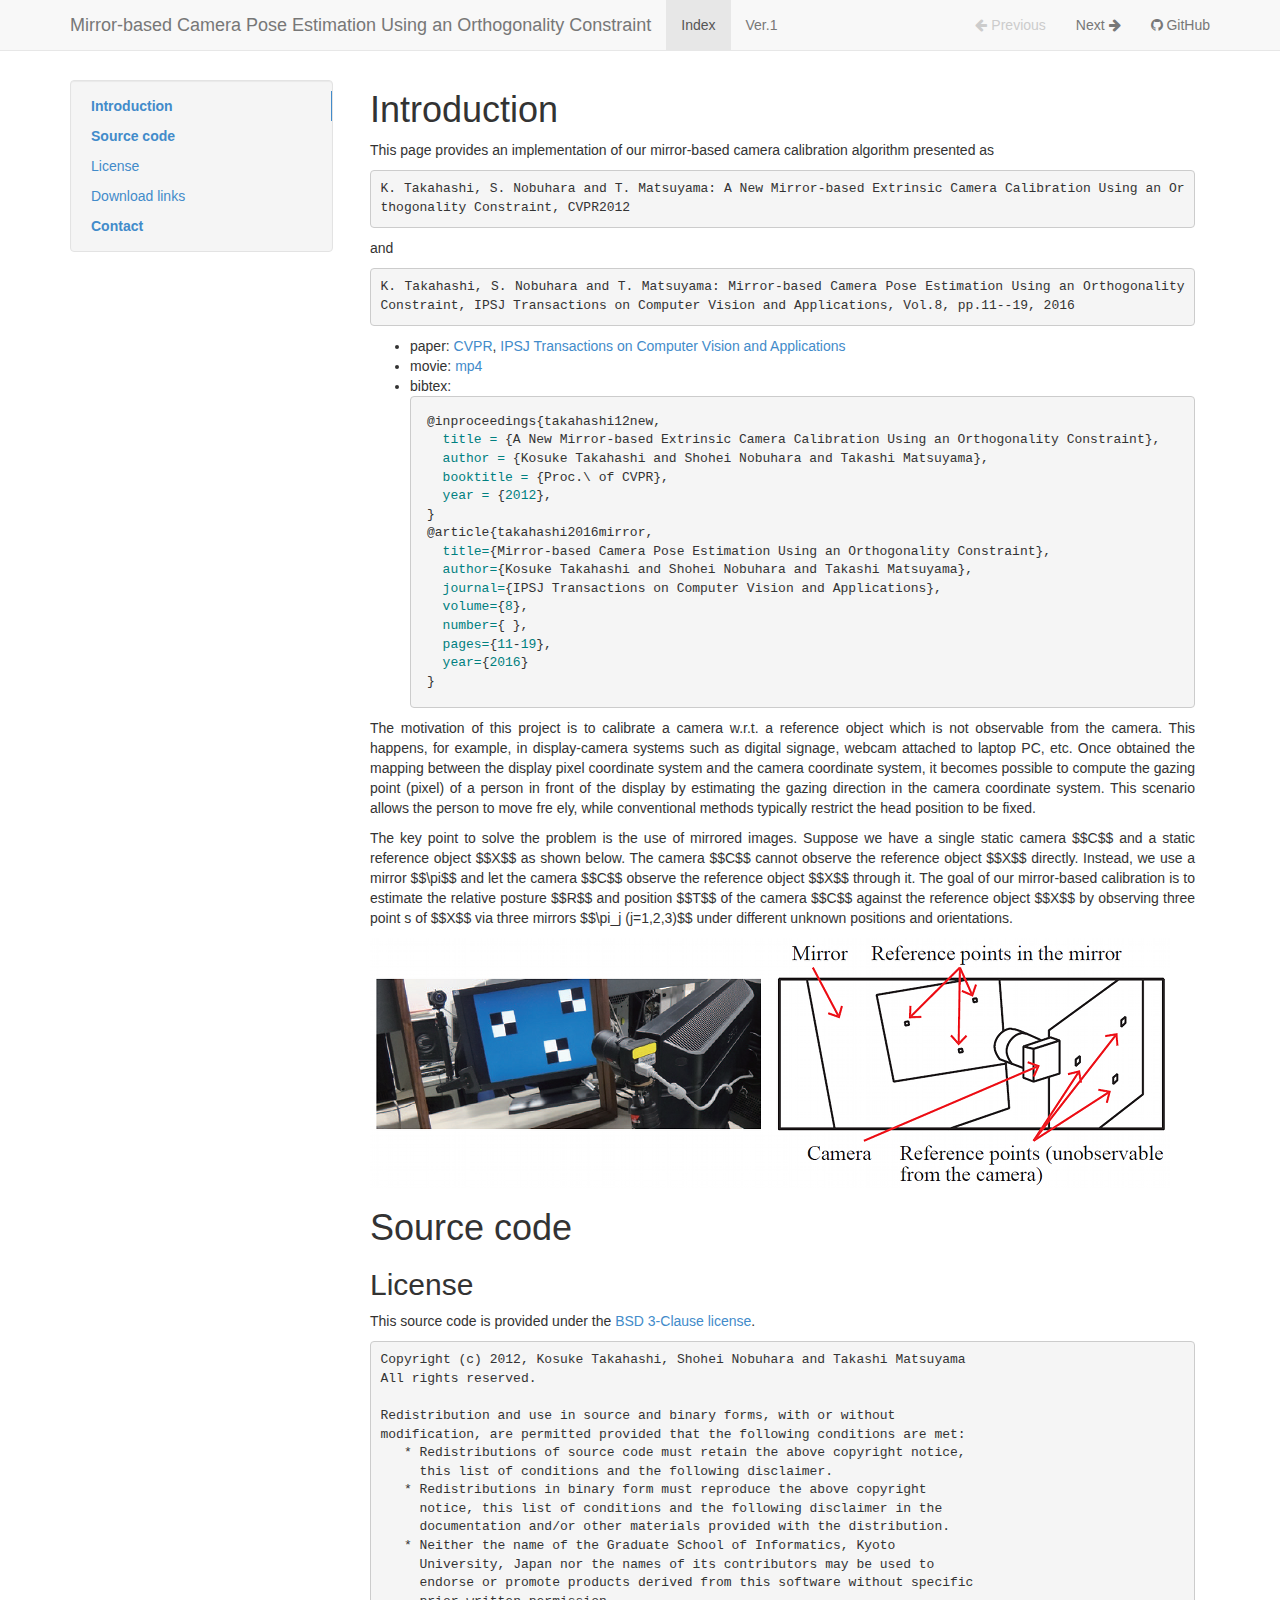
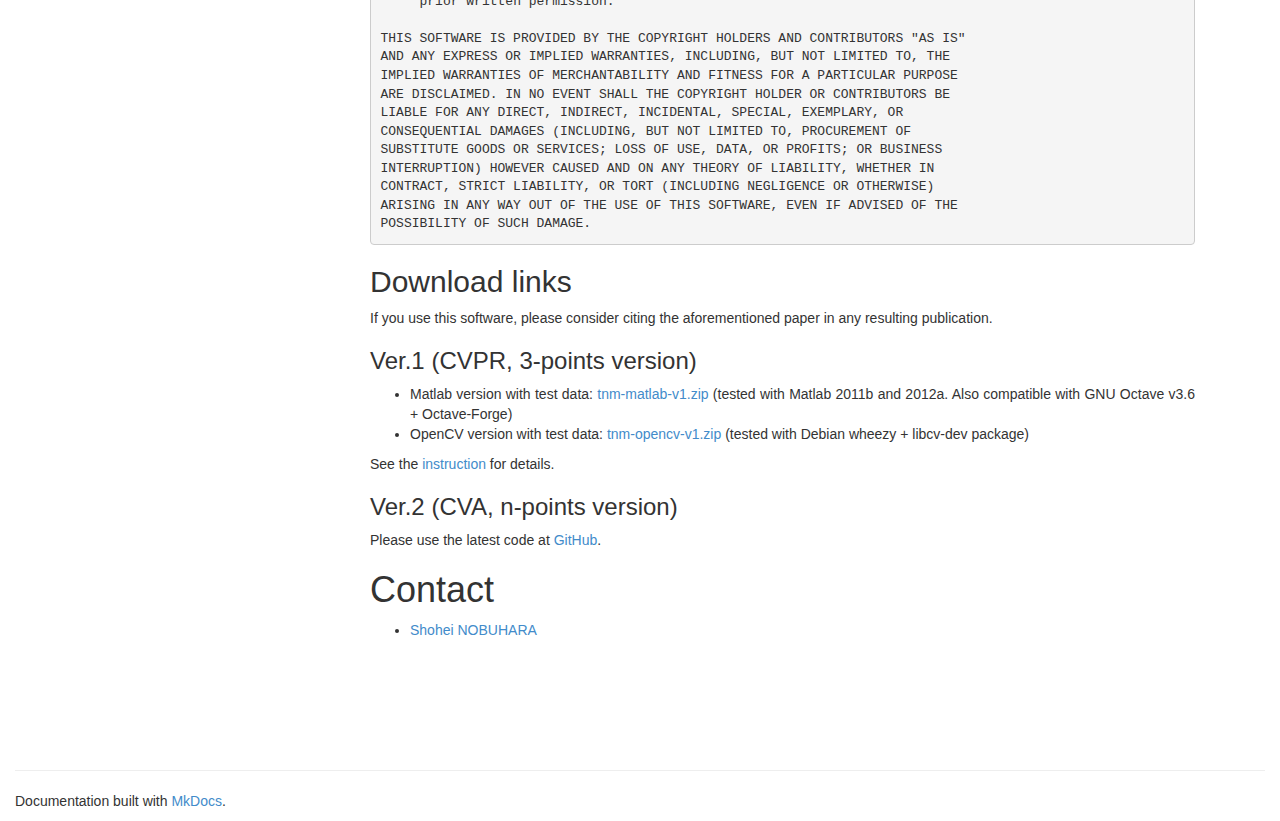
==== commit 8f18c945: "Deployed 79bad77 with MkDocs version: 0.16.0" ====
--- a/index.html
+++ b/index.html
@@ -56,6 +56,12 @@
                 </li>
             
             
+            
+                <li >
+                    <a href="v1/">Ver.1</a>
+                </li>
+            
+            
             </ul>
 
             <!-- Search, Navigation and Repo links -->
@@ -65,8 +71,8 @@
                         <i class="fa fa-arrow-left"></i> Previous
                     </a>
                 </li>
-                <li class="disabled">
-                    <a rel="prev" >
+                <li >
+                    <a rel="prev" href="v1/">
                         Next <i class="fa fa-arrow-right"></i>
                     </a>
                 </li>
@@ -97,23 +103,6 @@
             <li><a href="#license">License</a></li>
         
             <li><a href="#download-links">Download links</a></li>
-        
-    
-        <li class="main "><a href="#how-to-use-the-matlab-version-with-sample-data">How to use the Matlab version with sample data</a></li>
-        
-            <li><a href="#usage">Usage</a></li>
-        
-            <li><a href="#brief-descriptions-of-the-code">Brief descriptions of the code</a></li>
-        
-    
-        <li class="main "><a href="#how-to-use-the-opencv-version-with-sample-data">How to use the OpenCV version with sample data</a></li>
-        
-            <li><a href="#usage_1">Usage</a></li>
-        
-            <li><a href="#brief-descriptions-of-the-code_1">Brief descriptions of the code</a></li>
-        
-    
-        <li class="main "><a href="#how-to-use-the-code-with-your-own-data">How to use the code with your own data</a></li>
         
     
         <li class="main "><a href="#contact">Contact</a></li>
@@ -197,248 +186,14 @@
 
 <h2 id="download-links">Download links</h2>
 <p>If you use this software, please consider citing the aforementioned paper in any resulting publication.</p>
+<h3 id="ver1-cvpr-3-points-version">Ver.1 (CVPR, 3-points version)</h3>
 <ul>
-<li>Matlab version with test data: tnm-matlab.zip (tested with Matlab 2011b and 2012a. Also compatible with GNU Octave v3.6 + Octave-Forge)</li>
-<li>OpenCV version with test data: tnm-opencv.zip (tested with Debian wheezy + libcv-dev package)</li>
+<li>Matlab version with test data: <a href="./tnm-matlab-v1.zip">tnm-matlab-v1.zip</a> (tested with Matlab 2011b and 2012a. Also compatible with GNU Octave v3.6 + Octave-Forge)</li>
+<li>OpenCV version with test data: <a href="./tnm-opencv-v1.zip">tnm-opencv-v1.zip</a> (tested with Debian wheezy + libcv-dev package)</li>
 </ul>
-<h1 id="how-to-use-the-matlab-version-with-sample-data">How to use the Matlab version with sample data</h1>
-<h2 id="usage">Usage</h2>
-<p>After unzipping the downloaded file, you will have the following files in a single directory named <code>tnm</code>.</p>
-<ul>
-<li><code>data/input{1,2,3}.png</code> : Three input images. They are the original pictures WITH lens distortions.</li>
-<li><code>data/input{1,2,3}.txt</code> : Three input data points extracted from <code>input{1,2,3}.png</code>. The points are taken from undistorted images.</li>
-<li><code>camera.txt</code> : The intrinsic parameter of the camera.</li>
-<li><code>model.txt</code> : The reference object.</li>
-<li><code>demo.m</code> : A demo program to run our method.</li>
-<li><code>tnm.m</code> : An implementation of our calibration method.</li>
-<li><code>sub_p3p.m</code> : A sub-function called from <code>tnm.m</code> to solve P3P problem.</li>
-<li><code>sub_tnm_orth.m</code> : A sub-function called from <code>tnm.m</code>.</li>
-<li><code>sub_tnm_rt.m</code> : A sub-function called from <code>tnm.m</code>.</li>
-<li><code>sub_reproj.m</code> : To calc reprojection error.</li>
-</ul>
-<p>Start Matlab, and change the working directory to the <code>tnm</code> directory. Run <code>demo.m</code> and you should see the following outputs and a pop-up window that visualizes the results.</p>
-<pre><code class="matlab">&gt; demo.m
-Average reprojection error by TNM : 0.353531 pixel.
-
-==== Parameters by TNM ====
-R =
-    0.9552   -0.0316   -0.2942
-    0.0262    0.9994   -0.0221
-    0.2947    0.0134    0.9555
-T =
-   71.6716
-   84.3404
-  120.2696
-n1 =
-    0.2679
-    0.0307
-   -0.9629
-n2 =
-    0.4356
-    0.0844
-   -0.8962
-n3 =
-   -0.0443
-   -0.0112
-   -0.9990
-d1 =
-  386.2302
-d2 =
-  355.0478
-d3 =
-  404.7066
-</code></pre>
-
-<h2 id="brief-descriptions-of-the-code">Brief descriptions of the code</h2>
-<h3 id="tnmm-top-level-driver"><code>tnm.m</code> : top-level driver</h3>
-<p>The figure below illustrates the measurement model of our method.</p>
-<p><img alt="Geometry" src="./geometry.gif" /></p>
-<p>In this figure, we use the following notations. Notice that $${}^Yx$$ denotes $$x$$ in $$Y$$ coordinate system.</p>
-<ul>
-<li>$$C$$ : camera.</li>
-<li>$$\pi_j (j=1,2,3)$$ : three mirrors.</li>
-<li>$${}^Cn_j (j=1,2,3)$$ : the normal vector of $$\pi_j$$.</li>
-<li>$$d_j (j=1,2,3)$$ : the distance from $$C$$ to $$\pi_j$$.</li>
-<li>$${}^Xp^i (i=1,2,3)$$ : three reference points in the reference object coordinate system.</li>
-<li>$${}^Cp^i (i=1,2,3)$$ : $${}^Xp^i$$ in the camera $$C$$ coordinate system.</li>
-<li>$${}^Cp^i_j (i,j=1,2,3)$$ : Reflection of $${}^Xp^i$$ by $$\pi_j$$ in the camera $$C$$ coordinate system.</li>
-<li>$$q^i_j (i,j=1,2,3)$$ : 2D projection of $${}^Cp^i_j$$ in the camera $$C$$ image screen.</li>
-</ul>
-<p>The goal is to estimate the relative rotation $$R$$ and translation $$T$$ between the camera $$C$$ and the reference $$X$$ which satisfy</p>
-<blockquote>
-<p>$${}^Cp^i = R \cdot {}^Xp^i + T (i=1,2,3) $$. (1)</p>
-</blockquote>
-<p>by knowing $$q^i_j (i,j=1,2,3)$$, the projections of $${}^Xp^i$$ observed via three different mirrors $$\pi_j (j=1,2,3)$$ of unknown positions. The orientation and the position of t
-he mirrors (the distances from the camera to the mirrors) are also estimated as a result.
-So the input / output of the above-mentioned <code>tnm.m</code> can be expressed as follows.</p>
-<ul>
-<li><code>tnm.m</code><ul>
-<li>Input $$q^i_j (i,j=1,2,3)$$ : 2D projections of three reference points observed via three mirrors $$\pi_j (j=1,2,3)$$.</li>
-<li>Output:<ul>
-<li>$$R, T$$ : The relative posture and position between the camera $$C$$ and the reference $$X$$.</li>
-<li>$${}^Cn_j, d_j (j=1,2,3)$$ : The orientations and distances of the three mirrors $$\pi_j (j=1,2,3)$$.</li>
-</ul>
-</li>
-</ul>
-</li>
-</ul>
-<h3 id="sub-functions">Sub-functions</h3>
-<p>Our mirror-based calibration method consists of the following three steps, and we provide implementations corresponding to them.</p>
-<ol>
-<li>
-<p><code>sub_p3p.m</code>: P3P per mirrored image.</p>
-<ul>
-<li>Input:<ul>
-<li>$${}^Xp^i (i=1,2,3)$$ : Three reference points, and</li>
-<li>$$q^i (i)$$ : their projections observed via a mirror $$\pi$$.</li>
-</ul>
-</li>
-<li>Output: Up to 4 possible solutions of $${}^Cp^i$$</li>
-</ul>
-</li>
-<li>
-<p><code>sub_tnm_orth.m</code>: Unique solution selection using an orthogonality constraint.</p>
-<ul>
-<li>Input: 64 sets of $${}^Cp^i_j (i,j=1,2,3)$$.</li>
-<li>Output: The set of $${}^Cp^i_j (i,j=1,2,3)$$ which follows the orthogonality constraint best.</li>
-</ul>
-</li>
-<li><code>sub_tnm_rt.m</code>: Linear estimation of $$R$$ and $$T$$.<ul>
-<li>Input: $${}^Cp^i_j (i,j=1,2,3)$$.</li>
-<li>Output: $$R, T, n_j, d_j (j=1,2,3)$$.</li>
-</ul>
-</li>
-</ol>
-<p>And in addition, we use the following sub-function for evaluation purpose.</p>
-<ul>
-<li><code>sub_reproj.m</code>: Reprojection error evaluation<ul>
-<li>Input:<ul>
-<li>$${}^Xp^i (i=1,\dots)$$ : Any number of reference points.</li>
-<li>$$q^i_j (i=1,\dots, j=1,2,3)$$ : The projections of the reference points via mirrors.</li>
-<li>$$R, T, n_j, d_j (j=1,2,3)$$ : Estimated parameters.</li>
-</ul>
-</li>
-<li>Output: Average reprojection error.</li>
-</ul>
-</li>
-</ul>
-<h1 id="how-to-use-the-opencv-version-with-sample-data">How to use the OpenCV version with sample data</h1>
-<h2 id="usage_1">Usage</h2>
-<p>After unzipping the downloaded file, you will have the following files in a single directory named <code>./tnm-opencv</code>.</p>
-<ul>
-<li><code>data/input{1,2,3}.png</code> : Three input images. They are the original pictures WITH lens distortions.</li>
-<li><code>data/input{1,2,3}.txt</code> : Three input data points extracted from input{1,2,3}.png. The points are taken from undistorted images.</li>
-<li><code>Makefile</code> : makefile.</li>
-<li><code>demo.cc</code> : A demo program to run our method.</li>
-<li><code>sub_solveP3P.h</code> : A sub-function called from tnm.h to solve P3P problem.</li>
-<li><code>tnm.h</code> : An implementation of our calibration method.</li>
-</ul>
-<p>This code requires OpenCV 2.3. We used libcv-dev package in <a href="http://packages.debian.org/en/wheezy/libcv-dev">Debian wheezy</a>. For Debian/Ubuntu, try</p>
-<pre><code class="sh"> $ sudo apt-get -f install libcv-dev libcvaux-dev libhighgui-dev g++ make
-</code></pre>
-
-<p>to install requisite libraries and compilation tools, and then exec</p>
-<pre><code class="sh"> $ make
-</code></pre>
-
-<p>to compile the code.</p>
-<p>For Visual C++ on Windows, please simply import <code>demo.cc</code>, <code>sub_solveP3P.h</code>, and <code>tnm.h</code> into a new project, and compile it (you need to setup additional include path and libraries for Op
-enCV, of course).</p>
-<p>Once compiled, run the binary (named <code>demo</code>) with no args in the <code>./tnm-opencv</code> directory.</p>
-<pre><code class="sh"> $ ./demo
- loading 'data/input1.txt' = [263.854279, 284.595978;
-   380.608337, 284.673645;
-   261.375946, 355.315582]
-
- loading 'data/input2.txt' = [187.462204, 264.845764;
-   302.664276, 261.313538;
-   183.416656, 338.876984]
-
- loading 'data/input3.txt' = [393.80719, 301.828278;
-   529.568542, 311.569794;
-   391.23999, 374.259766]
-
- loading 'data/model.txt' = [0, 0, 0;
-   175, 0, 0;
-   0, 100, 0]
-
- loading 'data/camera.txt' = [487.910797, 0, 324.31308;
-   0, 487.558441, 237.003937;
-   0, 0, 1]
-
-
- Average reprojection error by TNM : 0.353531 pixels
-
- ==== Parameters by TNM ====
-
- R  = [0.9552278293542109, -0.0315692738655991, -0.2941822138995512;
-   0.02622804982091903, 0.9994120031779081, -0.02208477544627536;
-   0.294706436016986, 0.01338016634873504, 0.9554941589139341]
-
- T  = [71.67155976406129; 84.34036742140127; 120.2696306131992]
-
- n1 = [0.2679446927390354; 0.03066392138399924; -0.9629461903753189]
-
- n2 = [0.4356434955333516; 0.08437398428883026; -0.8961561111629551]
-
- n3 = [-0.04427539436835728; -0.01119106464381498; -0.9989566805050478]
-
- d1 = 386.23
-
- d2 = 355.048
-
- d3 = 404.707
-</code></pre>
-
-<p>This program automatically loads data from <code>data/input{1,2,3}.txt</code>, and then outputs the estimated parameters to stdout.</p>
-<h2 id="brief-descriptions-of-the-code_1">Brief descriptions of the code</h2>
-<p>The structure of the code is very straightforward. Please visit the <code>main()</code> function in <code>demo.cc</code> first. The flow of <code>main()</code> is:</p>
-<ol>
-<li>load data from files (<code>model.txt</code>, <code>input{1,2,3}.txt</code>) by <code>load()</code> function defined in <code>demo.cc</code>.</li>
-<li>run calibration by <code>tnm()</code> function defined in tnm.h. What this function does inside is:</li>
-<li>call <code>sub_solveP3P()</code> defined in <code>sub_solveP3P.h</code> for each input data (= the Matlab function in <code>tnm-matlab/sub_p3p.m</code>),</li>
-<li>call <code>sub_tnm_orth()</code> defined in <code>tnm.h</code> (= the Matlab function in <code>tnm-matlab/sub_tnm_orth.m</code>), and</li>
-<li>call <code>sub_tnm_rt()</code> defined in <code>tnm.h</code> (= the Matlab function in <code>tnm-matlab/sub_tnm_rt.m</code>).</li>
-<li>run <code>sub_reproj()</code> defined in <code>demo.cc</code> to evaluate the reprojection error (= the Matlab function in <code>tnm-matlab/sub_reproj.m</code>).</li>
-</ol>
-<p>So to re-use the code for your own project, copy <code>tnm.h</code> and <code>sub_solveP3P.h</code>, and then use <code>tnm()</code> for calibration. To understand how to prepare the data, please consult the <code>load()</code> f
-unction in <code>demo.cc</code>.</p>
-<h1 id="how-to-use-the-code-with-your-own-data">How to use the code with your own data</h1>
-<p>To calibrate your own system, please follow the process below. In short, update <code>data/model.txt</code> and <code>data/input{1,2,3}.txt</code>, then run the program again.</p>
-<ol>
-<li>Suppose you have a reference object $$X$$ and a camera $$C$$.<ol>
-<li>The intrinsic parameters of $$C$$ should be provided. You can use OpenCV to estimate them.</li>
-</ol>
-</li>
-<li>Capture three images of $$X$$ as $$I_1, I_2, I_3$$ via mirrors $$\pi_1, \pi_2, \pi_3$$ under different poses.</li>
-<li>Detect three points of $$X$$ for each of the images ($$I_1, I_2, I_3$$).<ol>
-<li>Here we assume that the images are rectified (undistorted) using the intrinsic parameters before the detection.</li>
-<li>If you used a chessboard pattern as $$X$$ and used OpenCV <a href="http://docs.opencv.org/modules/calib3d/doc/camera_calibration_and_3d_reconstruction.html#findch
-essboardcorners">findChessboardCorners()</a> to detect it in $$I_1, I_2, I_3$$ automatically, you need to <strong>flip</strong> the detection result because the detector does not account for the observation via mirror.</li>
-</ol>
-</li>
-<li>
-<p>Store the data into <code>data/model.txt</code> and <code>data/input{1,2,3}.txt</code>.</p>
-<ol>
-<li><code>data/model.txt</code> is a line-oriented plain text file each of lines represents the 3D position of a reference point in $$X$$.<pre><code>0.000000 0.000000 0.000000
-175.000000 0.000000 0.000000
-0.000000 100.000000 0.000000
-</code></pre>
-</li>
-</ol>
-</li>
-<li>
-<p><code>data/input{1,2,3}.txt</code> are also line-oriented plain text files, and each of lines represents the 2D projection of the corresponding 3D reference point in <code>data/model.txt</code>. For examp
-le, the first line below is the projection of the first reference point $$(0,0,0)$$ defined in the first line of <code>data/model.txt</code>.</p>
-<pre><code>380.608337 284.673645
-263.854279 284.595978
-377.368225 350.688141
-</code></pre>
-</li>
-<li>
-<p>Exec the demo program again, and you will get the result.</p>
-</li>
-</ol>
+<p>See the <a href="./v1">instruction</a> for details.</p>
+<h3 id="ver2-cva-n-points-version">Ver.2 (CVA, n-points version)</h3>
+<p>Please use the latest code at <a href="https://github.com/computer-vision/takahashi2012cvpr">GitHub</a>.</p>
 <h1 id="contact">Contact</h1>
 <ul>
 <li><a href="http://vision.kuee.kyoto-u.ac.jp/~nob/">Shohei NOBUHARA</a></li>
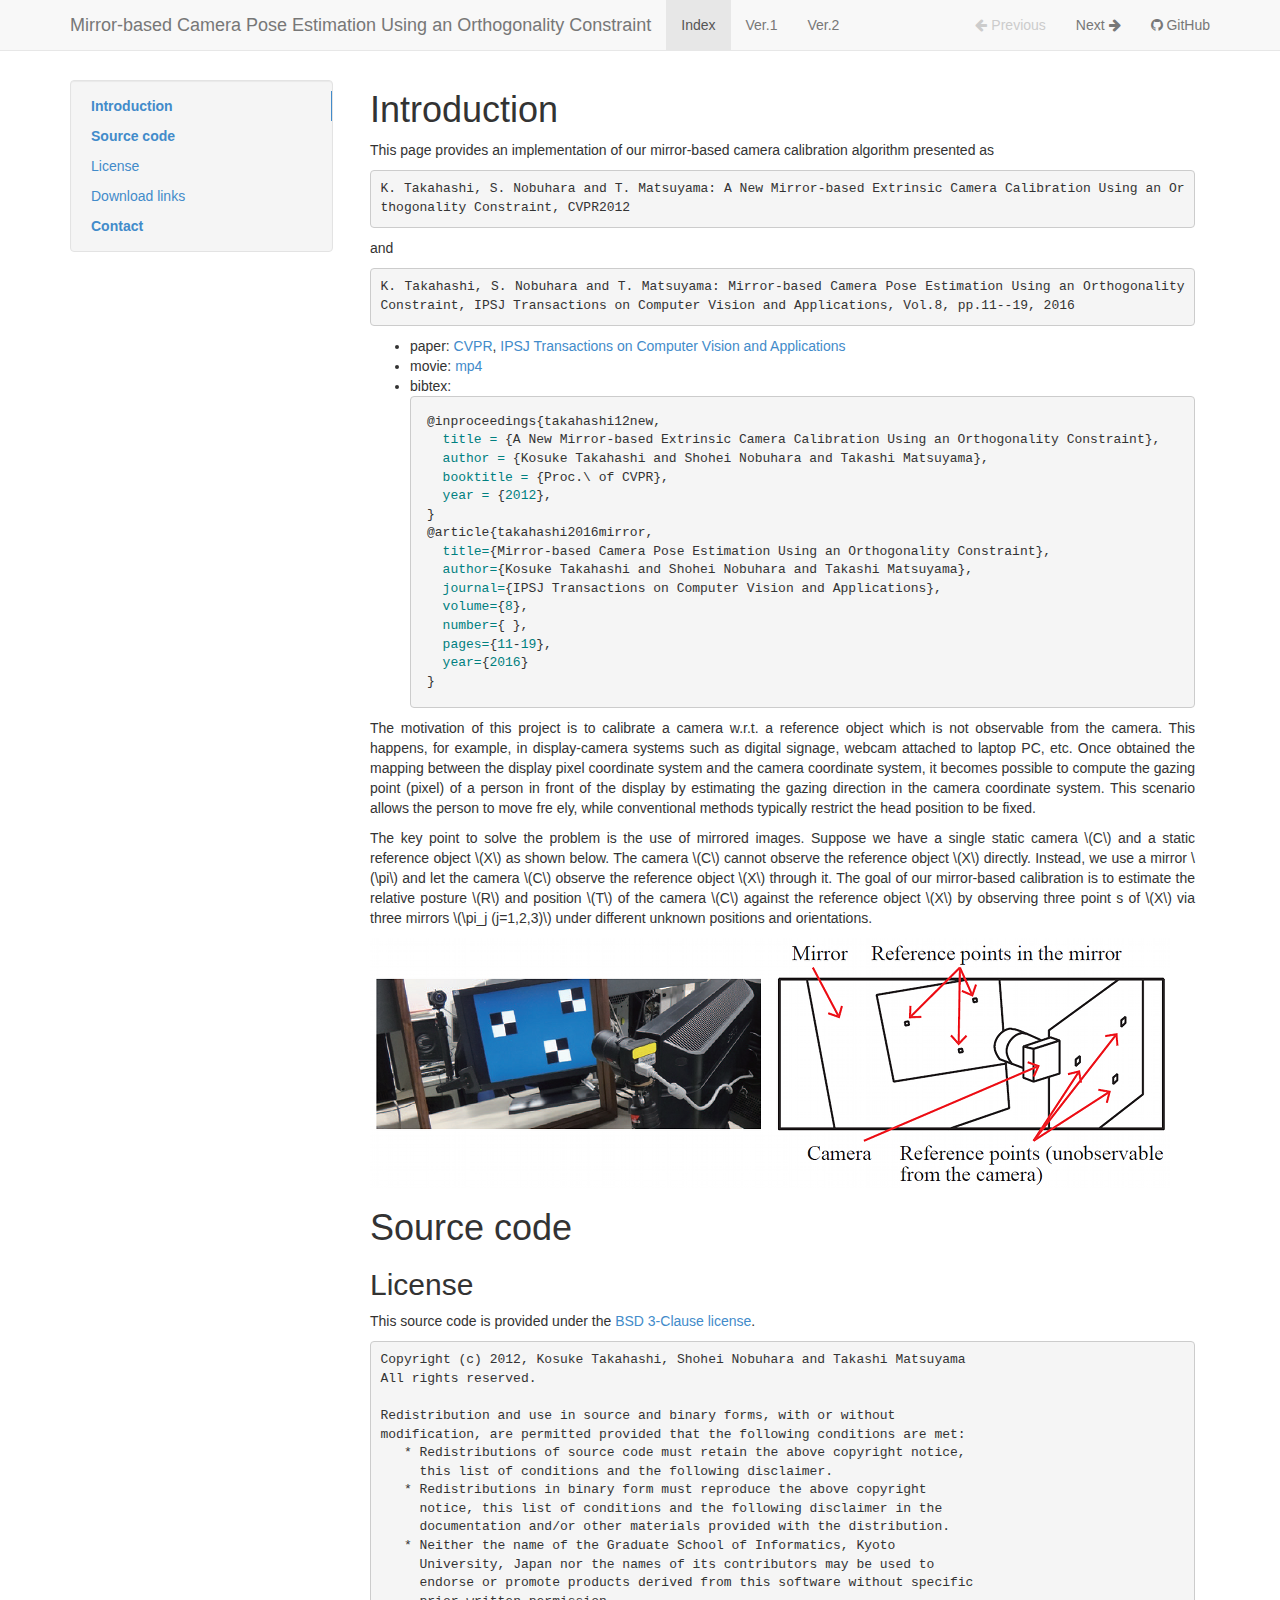
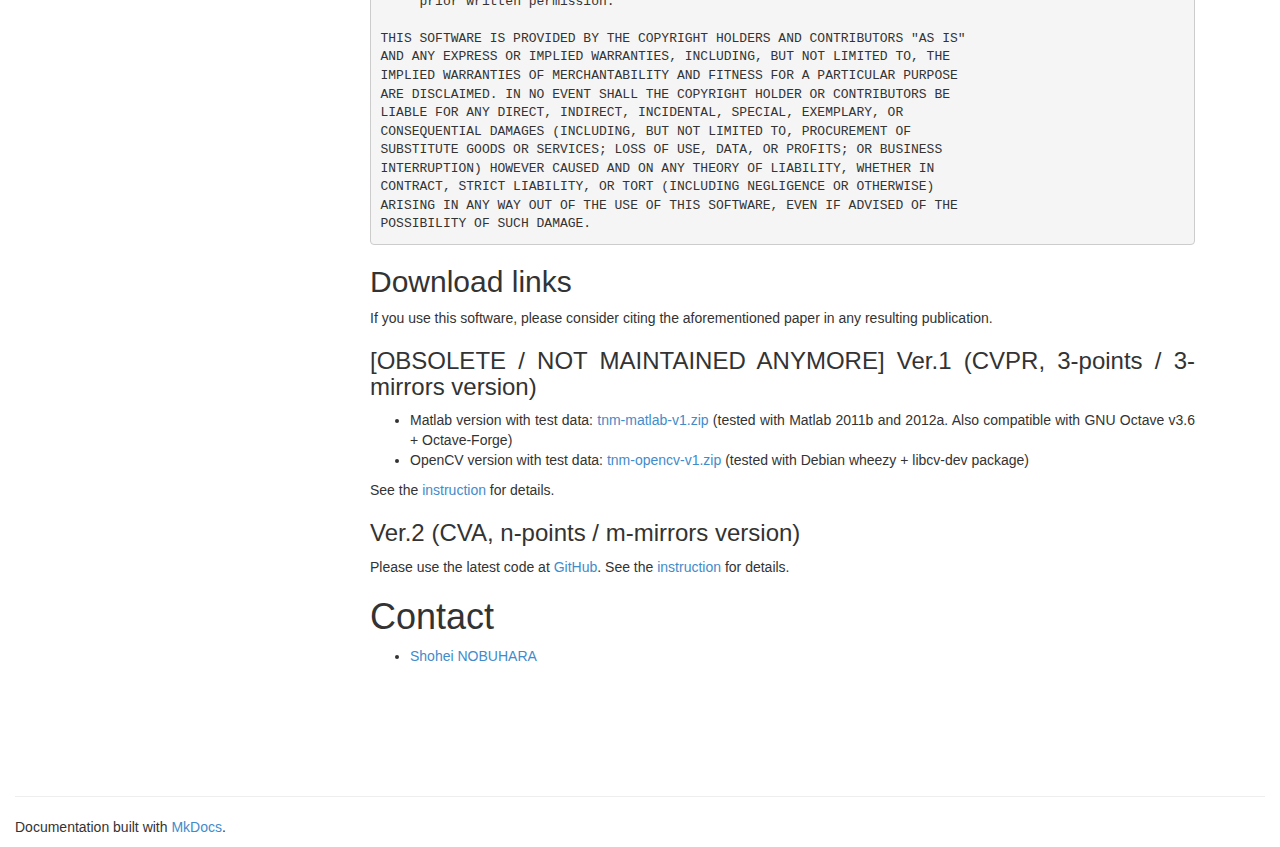
==== commit 3c66f02c: "typo" ====
--- a/index.html
+++ b/index.html
@@ -59,6 +59,12 @@
             
                 <li >
                     <a href="v1/">Ver.1</a>
+                </li>
+            
+            
+            
+                <li >
+                    <a href="v2/">Ver.2</a>
                 </li>
             
             
@@ -147,11 +153,11 @@
  compute the gazing point (pixel) of a person in front of the display by estimating the gazing direction in the camera coordinate system. This scenario allows the person to move fre
 ely, while conventional methods typically restrict the head position to be fixed.</p>
 <p>The key point to solve the problem is the use of mirrored images.
-Suppose we have a single static camera $$C$$ and a static reference object $$X$$ as shown below.
-The camera $$C$$ cannot observe the reference object $$X$$ directly.
-Instead, we use a mirror $$\pi$$ and let the camera $$C$$ observe the reference object $$X$$ through it.
-The goal of our mirror-based calibration is to estimate the relative posture $$R$$ and position $$T$$ of the camera $$C$$ against the reference object $$X$$ by observing three point
-s of $$X$$ via three mirrors $$\pi_j (j=1,2,3)$$ under different unknown positions and orientations.</p>
+Suppose we have a single static camera \(C\) and a static reference object \(X\) as shown below.
+The camera \(C\) cannot observe the reference object \(X\) directly.
+Instead, we use a mirror \(\pi\) and let the camera \(C\) observe the reference object \(X\) through it.
+The goal of our mirror-based calibration is to estimate the relative posture \(R\) and position \(T\) of the camera \(C\) against the reference object \(X\) by observing three point
+s of \(X\) via three mirrors \(\pi_j (j=1,2,3)\) under different unknown positions and orientations.</p>
 <p><img alt="Overview" src="./overview.png" /></p>
 <h1 id="source-code">Source code</h1>
 <h2 id="license">License</h2>
@@ -186,14 +192,14 @@
 
 <h2 id="download-links">Download links</h2>
 <p>If you use this software, please consider citing the aforementioned paper in any resulting publication.</p>
-<h3 id="ver1-cvpr-3-points-version">Ver.1 (CVPR, 3-points version)</h3>
+<h3 id="ver1-cvpr-3-points-3-mirrors-version">[OBSOLETE / NOT MAINTAINED ANYMORE] Ver.1 (CVPR, 3-points / 3-mirrors version)</h3>
 <ul>
 <li>Matlab version with test data: <a href="./tnm-matlab-v1.zip">tnm-matlab-v1.zip</a> (tested with Matlab 2011b and 2012a. Also compatible with GNU Octave v3.6 + Octave-Forge)</li>
 <li>OpenCV version with test data: <a href="./tnm-opencv-v1.zip">tnm-opencv-v1.zip</a> (tested with Debian wheezy + libcv-dev package)</li>
 </ul>
 <p>See the <a href="./v1">instruction</a> for details.</p>
-<h3 id="ver2-cva-n-points-version">Ver.2 (CVA, n-points version)</h3>
-<p>Please use the latest code at <a href="https://github.com/computer-vision/takahashi2012cvpr">GitHub</a>.</p>
+<h3 id="ver2-cva-n-points-m-mirrors-version">Ver.2 (CVA, n-points / m-mirrors version)</h3>
+<p>Please use the latest code at <a href="https://github.com/computer-vision/takahashi2012cvpr">GitHub</a>. See the <a href="./v2">instruction</a> for details.</p>
 <h1 id="contact">Contact</h1>
 <ul>
 <li><a href="http://vision.kuee.kyoto-u.ac.jp/~nob/">Shohei NOBUHARA</a></li>
@@ -212,6 +218,5 @@
         <script src="./js/highlight.pack.js"></script>
         <script src="./js/base.js"></script>
         <script src="//cdn.mathjax.org/mathjax/latest/MathJax.js?config=TeX-MML-AM_CHTML"></script>
-        <script src="./mathjax.js"></script>
     </body>
-</html>+</html>
